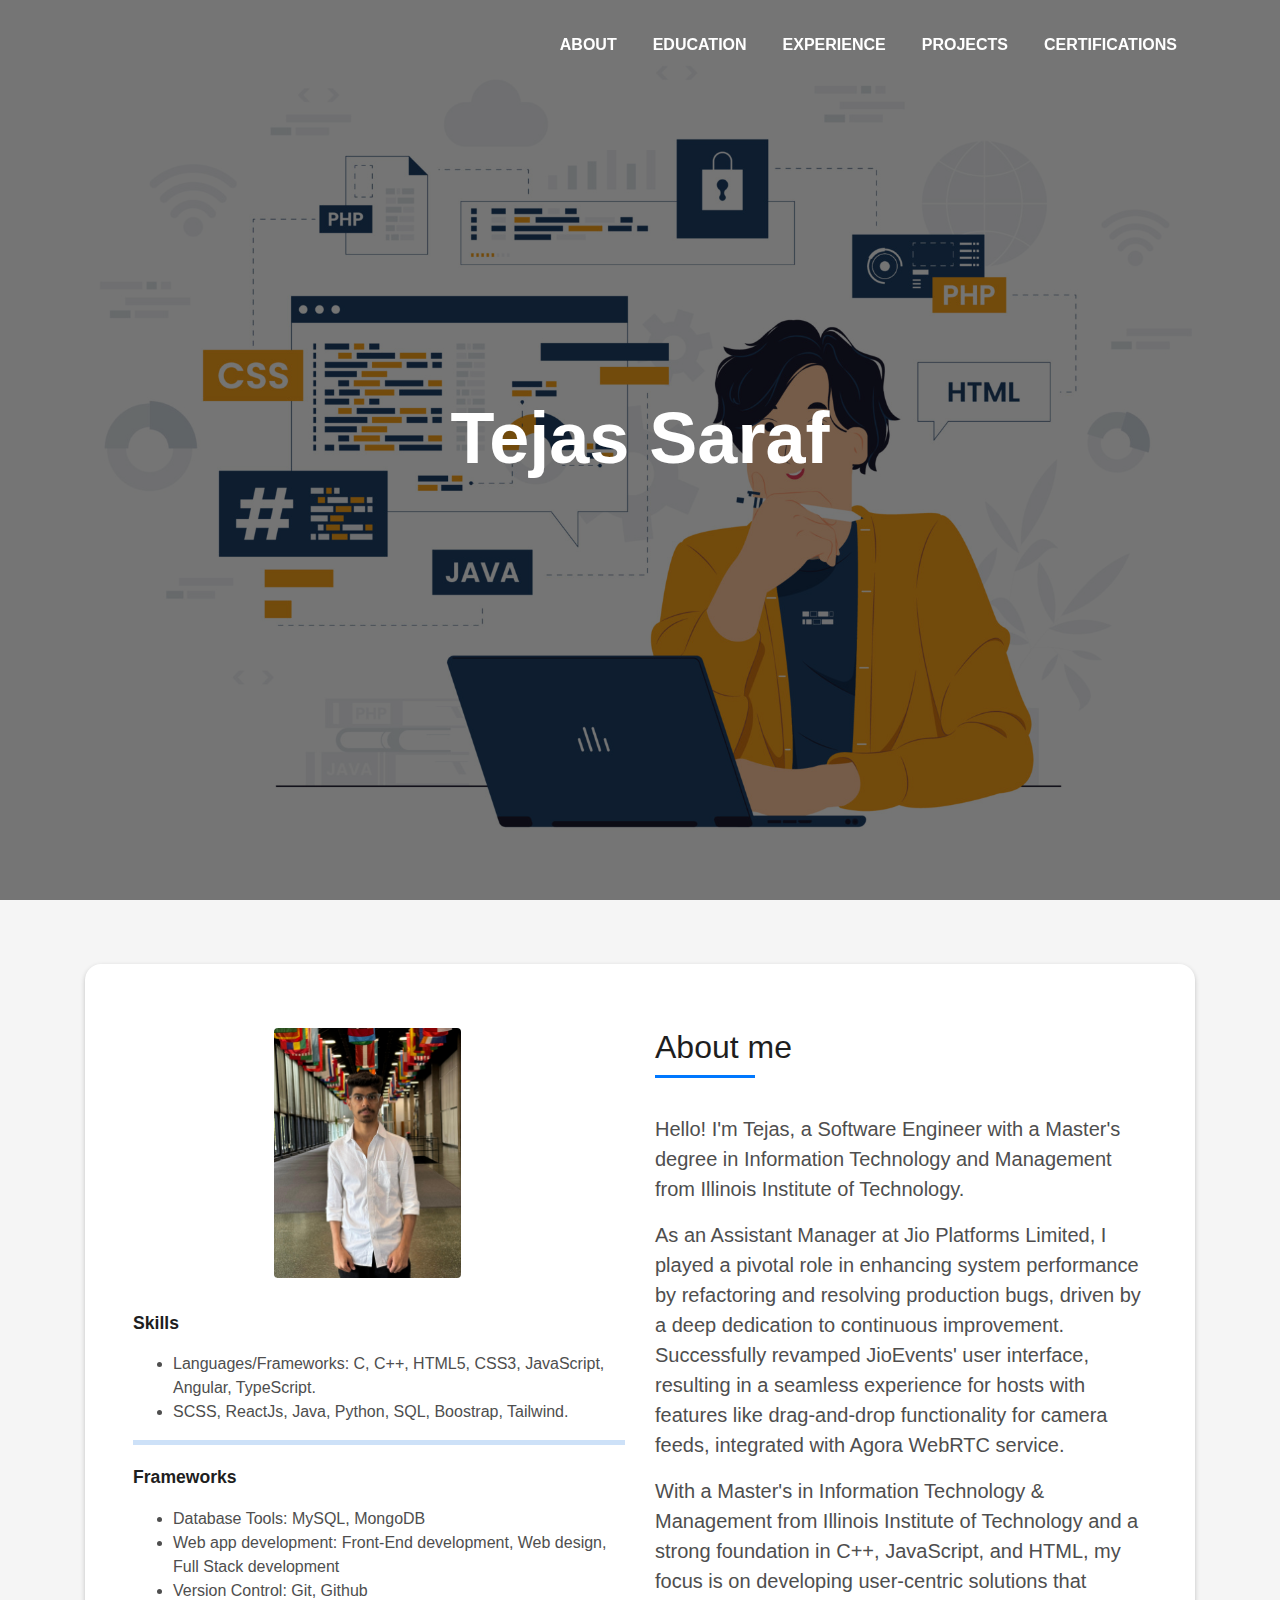
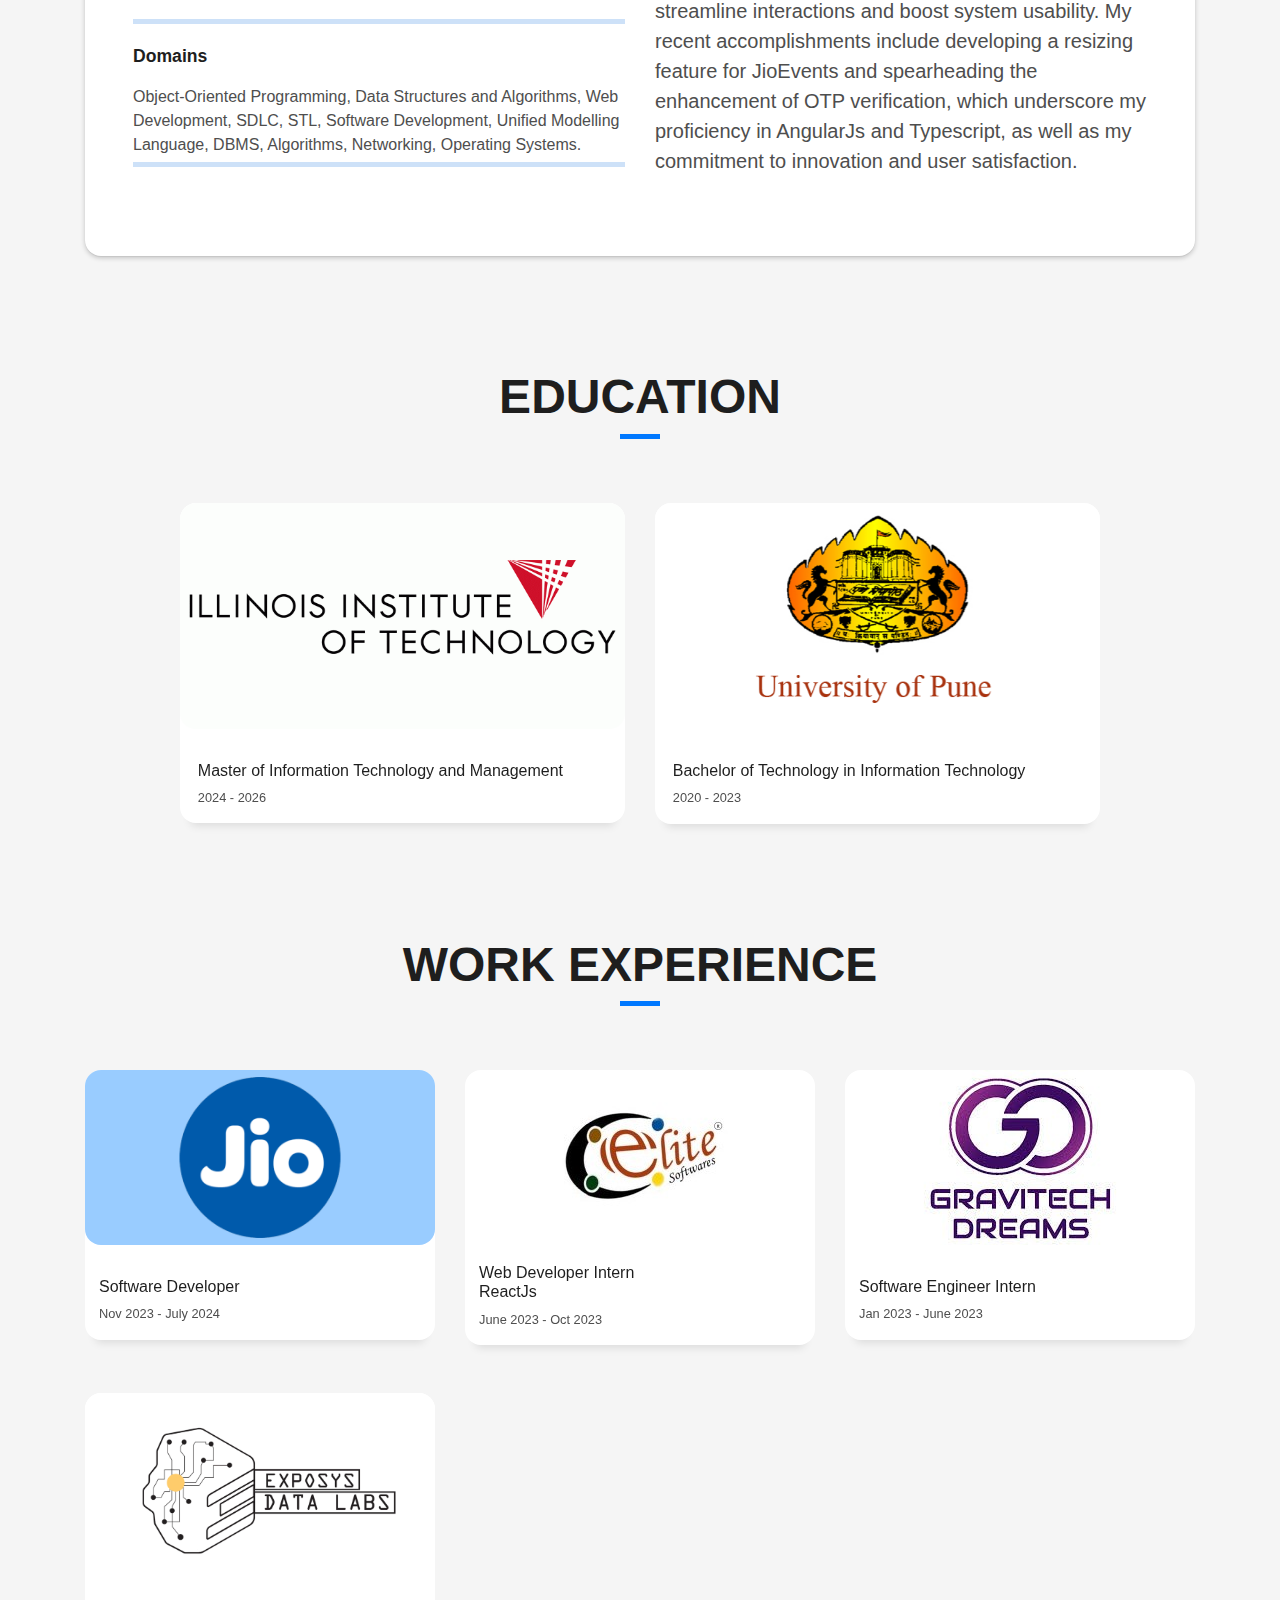
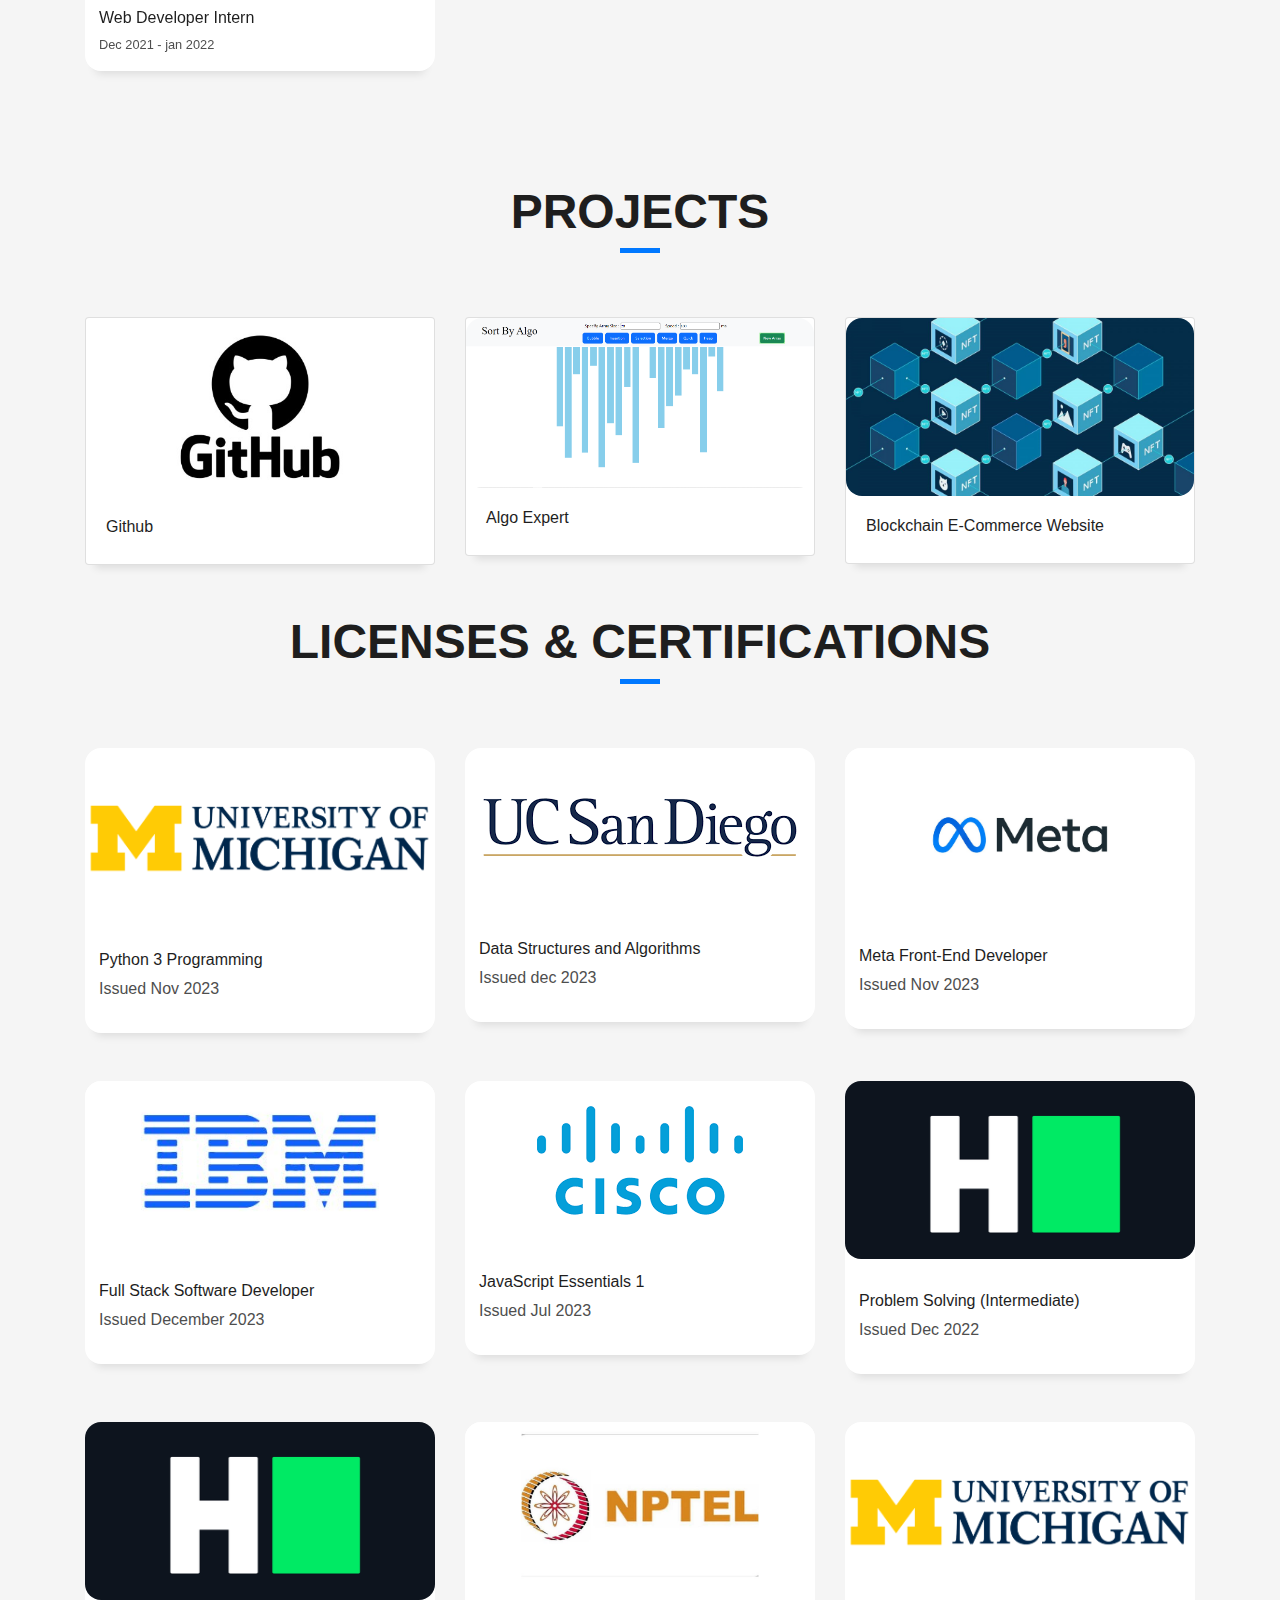
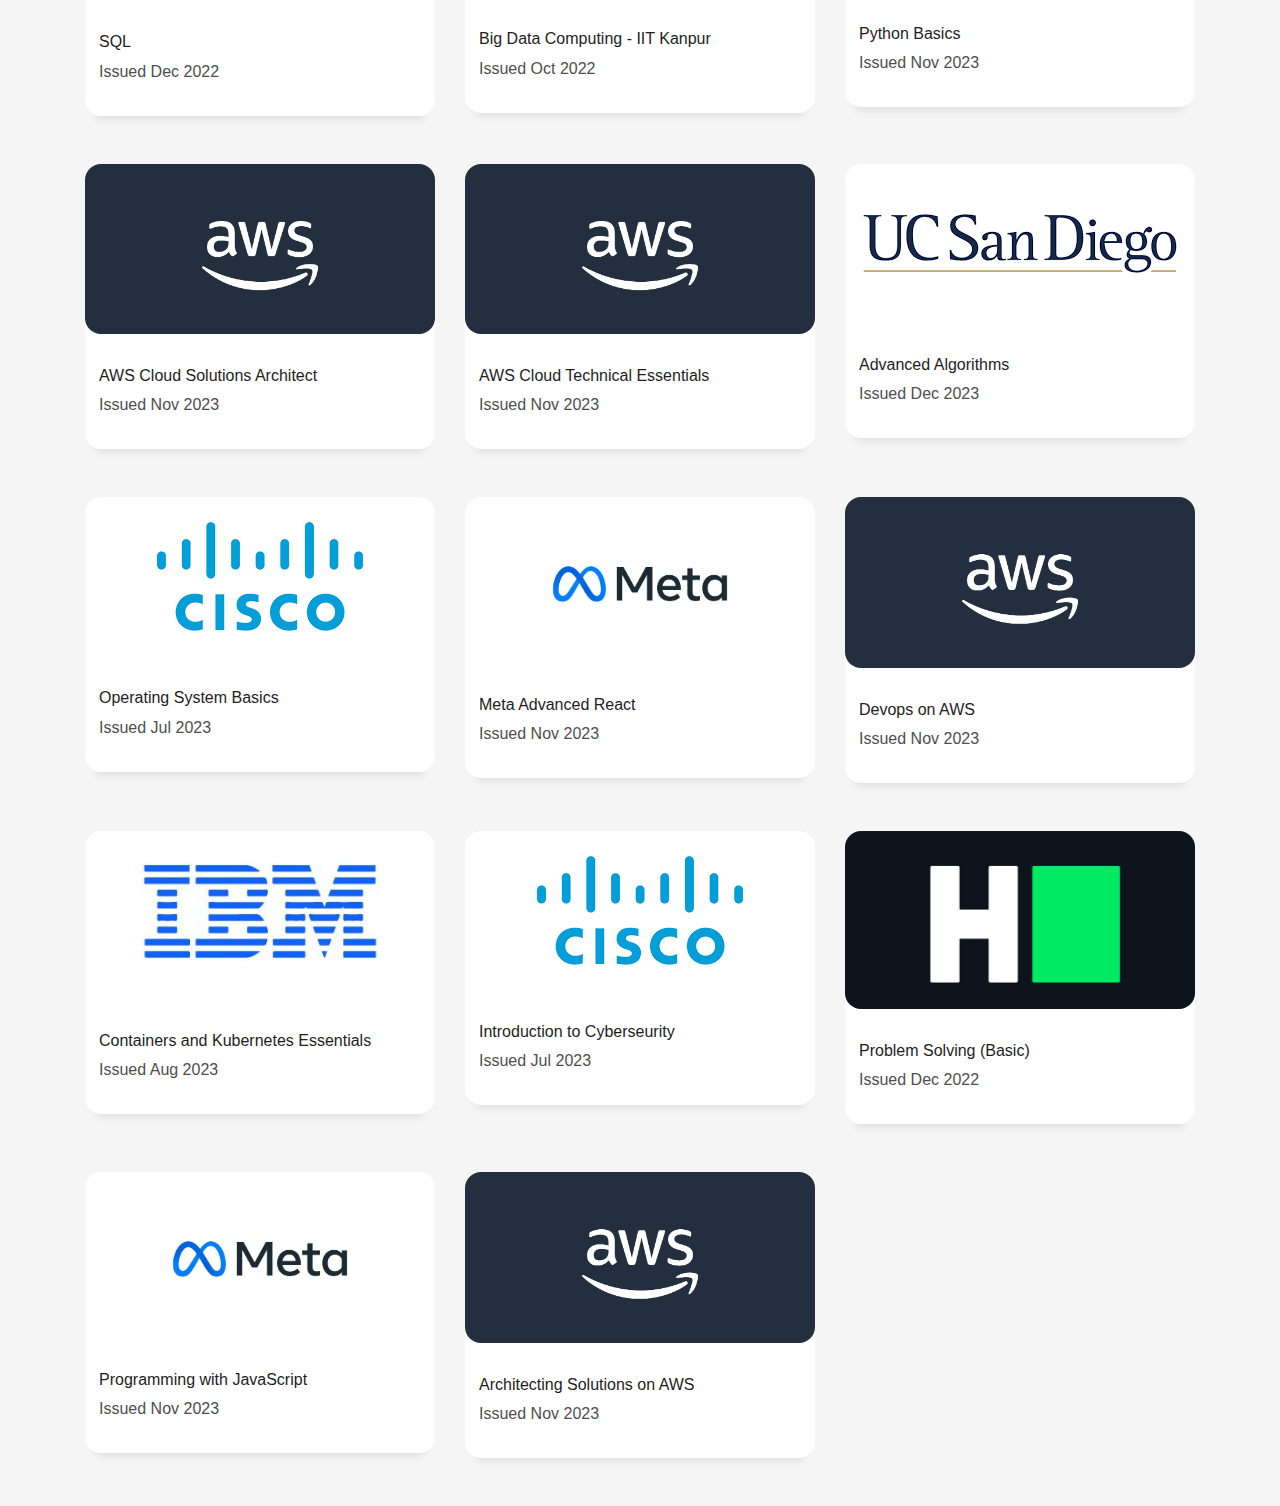
==== index.html @ 13e9a82c "Created home page, About section, added certifications, projects and education" ====
<!DOCTYPE html>
<html lang="en">

<head>
  <meta charset="utf-8">
  <meta content="width=device-width, initial-scale=1.0" name="viewport">

  <title>Tejas Saraf</title>
  <meta content="" name="description">
  <meta content="" name="keywords">
  <meta name="image" property="og:image" content="assets/img/Linkedin_bg.png">

  <link href="assets/img/icon.png" rel="icon"> 

  <link href="assets/vendor/bootstrap/css/bootstrap.min.css" rel="stylesheet">
  <link href="assets/vendor/font-awesome/css/font-awesome.min.css" rel="stylesheet">
  <link href="assets/vendor/ionicons/css/ionicons.min.css" rel="stylesheet">

  <link href="css/style.css" rel="stylesheet">

</head>

<body id="page-top">

  <nav class="navbar navbar-b navbar-trans navbar-expand-md fixed-top" id="mainNav">
    <div class="container">
      <button class="navbar-toggler collapsed" type="button" data-toggle="collapse" data-target="#navbarDefault" aria-controls="navbarDefault" aria-expanded="false" aria-label="Toggle navigation">
        <span></span>
        <span></span>
        <span></span>
      </button>
      <div class="navbar-collapse collapse justify-content-end" id="navbarDefault">
        <ul class="navbar-nav">
          <li class="nav-item">
            <a class="nav-link js-scroll" href="#about">About</a>
          </li>
          <li class="nav-item">
            <a class="nav-link js-scroll" href="#education">Education</a>
          </li>
          <li class="nav-item">
            <a class="nav-link js-scroll" href="#work">Experience</a>
          </li>
          <li class="nav-item">
            <a class="nav-link js-scroll" href="#projects">Projects</a>
          </li>
          <li class="nav-item">
            <a class="nav-link js-scroll" href="#certifications">Certifications</a>
          </li>
        </ul>
      </div>
    </div>
  </nav>

  <div id="home" class="intro route bg-image" style="background-image: url(assets/img/Back-ground.jpg)">
    <div class="overlay-itro"></div>
    <div class="intro-content display-table">
      <div class="table-cell">
        <div class="container">
          <h1 class="intro-title mb-4">Tejas Saraf</h1>
          <p class="intro-subtitle"><span class="text-slider-items">Software Developer Engineer, Assistant Manager, Front-End Developer, Software Engineer</span><strong class="text-slider"></strong></p>
        </div>
      </div>
    </div>
  </div>

  <main id="main">

    <section id="about" class="about-mf sect-pt4 route">
      <div class="container">
        <div class="row">
          <div class="col-sm-12">
            <div class="box-shadow-full" style="border-radius: 1rem;">
              <div class="row">
                <div class="col-md-6">
                  <div class="row">
                    <div class="col-sm-3 "></div>
                    <div class="col-sm-4 col-md-5">
                      <div class="about-img">
                        <img src="assets/img/Profile.jpeg" class="img-fluid rounded b-shadow-a" alt="">
                      </div>
                    </div>
                    <div class="col-sm-3 "></div>
                  </div>
                  <div class="skill-mf">
                    <p class="title-s">Skills</p>
                    <ul>
                    <li>Languages/Frameworks: C, C++, HTML5, CSS3, JavaScript, Angular, TypeScript.</li>
                    <li>SCSS, ReactJs, Java, Python, SQL, Boostrap, Tailwind.</li>
                    </ul>
                    <div class="progress">
                      </div>
                      <p class="title-s">Frameworks</p>
                      <ul>
                      <li>Database Tools: MySQL, MongoDB</li>
                      <li>Web app development: Front-End development, Web design, Full Stack development</li>
                      <li>Version Control: Git, Github</li>
                      </ul>
                    <div class="progress">
                       </div>
                         <p class="title-s">Domains</p>
                       <span>Object-Oriented Programming, Data Structures and Algorithms, Web Development, SDLC, STL, Software Development, Unified Modelling Language, DBMS, Algorithms, Networking, Operating Systems.</span> <span class="pull-right"></span>
                       <div class="progress">
                         </div>
                  </div>
                </div>
                <div class="col-md-6">
                  <div class="about-me pt-4 pt-md-0">
                    
                    <div class="title-box-2">
                      <h5 class="title-left">
                        About me
                      </h5>
                    </div>
                    
                    <p class="lead">
                      Hello!
                      I'm Tejas, a Software Engineer with a Master's degree in Information Technology and Management from Illinois Institute of Technology.
                    </p>
                    <p class="lead">
                      As an Assistant Manager at Jio Platforms Limited, I played a pivotal role in enhancing system performance by refactoring and resolving production bugs, driven by a deep dedication to continuous improvement. Successfully revamped JioEvents' user interface, resulting in a seamless experience for hosts with features like drag-and-drop functionality for camera feeds, integrated with Agora WebRTC service.
                    </p>
                    <p class="lead">
                      With a Master's in Information Technology & Management from Illinois Institute of Technology and a strong foundation in C++, JavaScript, and HTML, my focus is on developing user-centric solutions that streamline interactions and boost system usability. My recent accomplishments include developing a resizing feature for JioEvents and spearheading the enhancement of OTP verification, which underscore my proficiency in AngularJs and Typescript, as well as my commitment to innovation and user satisfaction.
                    </p>
                  </div>
                </div>
              </div>
            </div>
          </div>
        </div>
      </div>
    </section>

    <section id="education" class="portfolio-mf sect-pt4 route">
      <div class="container">
        <div class="row">
          <div class="col-sm-12">
            <div class="title-box text-center">
              <h3 class="title-a">
                Education
              </h3>
              <div class="line-mf"></div>
            </div>
          </div>
        </div>
        <div class="row">
          
          <div class="col-md-1">
          </div>

          <div class="col-md-5">
            <div class="work-box">
                <div class="work-img">
                  <img src="assets/img/Education/IIT.gif" alt="" class="img-fluid">
                </div>
              </a>
              <div class="work-content">
                <div class="row">
                  <div class="col-sm-12">
                    <h2 class="w-title">Master of Information Technology and Management</h2>
                    <div class="w-more">
                       <span class="w-date">2024 - 2026</span>
                    </div>
                  </div>
                </div>
              </div>
            </div>
          </div>
          
          <div class="col-md-5">
            <div class="work-box">
                <div class="work-img">
                  <img src="assets/img/Education/sppu.png" alt="" class="img-fluid">
                </div>
              </a>
              <div class="work-content">
                <div class="row">
                  <div class="col-sm-12">
                    <h2 class="w-title">Bachelor of Technology in Information Technology</h2>
                    <div class="w-more">
                       <span class="w-date">2020 - 2023</span>
                    </div>
                  </div>
                </div>
              </div>
            </div>
          </div>

          <div class="col-md-1">
          </div>
        </div>
      </div>
    </section>

    <section id="work" class="portfolio-mf sect-pt4 route">
      <div class="container">
        <div class="row">
          <div class="col-sm-12">
            <div class="title-box text-center">
              <h3 class="title-a">
                Work Experience
              </h3>
              <div class="line-mf"></div>
            </div>
          </div>
        </div>
        <div class="row">
          <div class="col-md-4">
            <div class="work-box">
                <div class="work-img">
                  <a href="https://www.jio.com/"><img src="assets/img/Work Experience/Jio.gif" alt="" class="img-fluid"></a>
                </div>
              </a>
              <div class="work-content">
                <div class="row">
                  <div class="col-sm-10">
                    <h2 class="w-title"> Software Developer</h2>
                    <div class="w-more">
                      <span class="w-date">Nov 2023 - July 2024</span>
                    </div>
                  </div>
                </div>
              </div>
            </div>
          </div>

          <div class="col-md-4">
            <div class="work-box">
                <div class="work-img">
                  <img src="assets/img/Work Experience/elite_softwares.jpg" alt="" class="img-fluid">
                </div>
              </a>
              <div class="work-content">
                <div class="row">
                  <div class="col-sm-12">
                    <h2 class="w-title">Web Developer Intern <br> ReactJs</h2>
                    <div class="w-more">
                       <span class="w-date">June 2023 - Oct 2023</span>
                    </div>
                  </div>
                </div>
              </div>
            </div>
          </div>

          <div class="col-md-4">
            <div class="work-box">
                <div class="work-img">
                  <img src="assets/img/Work Experience/Gravitech.jpg" alt="" class="img-fluid"></a>
                </div>
              </a>
              <div class="work-content">
                <div class="row">
                  <div class="col-sm-10">
                    <h2 class="w-title"> Software Engineer Intern</h2>
                    <div class="w-more">
                      <span class="w-date">Jan 2023 - June 2023</span>
                    </div>
                  </div>
                </div>
              </div>
            </div>
          </div>
          
          <div class="col-md-4">
            <div class="work-box">
                <div class="work-img">
                  <img src="assets/img/Work Experience/Exposys.png" alt="" class="img-fluid">
                </div>
              </a>
              <div class="work-content">
                <div class="row">
                  <div class="col-sm-12">
                    <h2 class="w-title">Web Developer Intern </h2>
                    <div class="w-more">
                       <span class="w-date">Dec 2021 - jan 2022</span>
                    </div>
                  </div>
                </div>
              </div>
            </div>
          </div>
    </section>

    <section id="projects" class="blog-mf sect-pt4 route">
      <div class="container">
        <div class="row">
          <div class="col-sm-12">
            <div class="title-box text-center">
              <h3 class="title-a">
                Projects
              </h3>
              <div class="line-mf"></div>
            </div>
          </div>
        </div>
        <div class="row">
          <div class="col-md-4">
            <div class="card card-blog">
              <div class="card-img">
                <a href="https://github.com/TejasSaraf"><img src="assets/img/Projects/github-logo.jpg" alt="" class="img-fluid" style="border-radius: 1rem;"></a>
              </div>
              <div class="card-body">
                <div class="card-category-box">
                  <div class="card-category">
                    <h6 class="category">Github</h6>
                  </div>
                </div>
              </div>
            </div>
          </div>
          <div class="col-md-4">
            <div class="card card-blog">
              <div class="card-img">
                <a href="https://sortingalgoapp.netlify.app/"><img src="assets/img/Projects/sort.png" alt="" class="img-fluid" style="border-radius: 1rem;"></a>
              </div>
              <div class="card-body">
                <div class="card-category-box">
                  <div class="card-category">
                    <h6 class="category">Algo Expert</h6>
                  </div>
                </div>
              </div>
            </div>
          </div>
          <div class="col-md-4">
            <div class="card card-blog">
              <div class="card-img">
                <a href="https://github.com/TejasSaraf/Blockchain-E-Commerce"><img src="assets/img/Projects/blockchain.png" alt="" class="img-fluid" style="border-radius: 1rem;"></a>
              </div>
              <div class="card-body">
                <div class="card-category-box">
                  <div class="card-category">
                    <h6 class="category">Blockchain E-Commerce Website</h6>
                  </div>
                </div>
              </div>
            </div>
          </div>
        </div>
      </div>
    </section>

    <section id="certifications" class="services-mf pt-5 route">
      <div class="container">
        <div class="row">
          <div class="col-sm-12">
            <div class="title-box text-center">
              <h3 class="title-a">
                Licenses & Certifications
              </h3>
              <div class="line-mf"></div>
            </div>
          </div>
        </div>
        <div class="row">
          <div class="col-md-4">
            <div class="service-box">
              <div class="work-img">
                <a href="https://www.coursera.org/account/accomplishments/specialization/FPMG6A5HKXXG?utm_source=link&utm_medium=certificate&utm_content=cert_image&utm_campaign=sharing_cta&utm_product=s12n"><img src="assets/img/Certi/University-of-Michigan-Logo.png" alt="" class="img-fluid"></a>
              </div>
              <div class="work-content">
                <h2 class="w-title">Python 3 Programming</h2>
                <p class="w-ctegory">
                  Issued Nov 2023
                </p>
              </div>
            </div>
          </div>
          <div class="col-md-4">
            <div class="service-box">
              <div class="work-img">
                <a href="https://www.coursera.org/account/accomplishments/specialization/3PDGY25UXW93?utm_source=link&utm_medium=certificate&utm_content=cert_image&utm_campaign=sharing_cta&utm_product=s12n"><img src="assets/img/Certi/UCSD.png" alt="" class="img-fluid"></a>
              </div>
              <div class="work-content">
                <h2 class="w-title">Data Structures and Algorithms</h2>
                <p class="w-ctegory">
                  Issued dec 2023
                </p>
              </div>
            </div>
          </div>
          <div class="col-md-4">
            <div class="service-box">
              <div class="work-img">
                <a href="https://www.coursera.org/account/accomplishments/professional-cert/2D2UG6DCJVTK?utm_source=link&utm_medium=certificate&utm_content=cert_image&utm_campaign=sharing_cta&utm_product=prof"><img src="assets/img/Certi/Meta_Logo.jpg" alt="" class="img-fluid"></a>
              </div>
              <div class="work-content">
                <h2 class="w-title">Meta Front-End Developer</h2>
                <p class="w-ctegory">
                  Issued Nov 2023
                </p>
              </div>
            </div>
          </div>
          <div class="col-md-4">
            <div class="service-box">
              <div class="work-img">
                <a href="https://www.coursera.org/account/accomplishments/professional-cert/JJXLHHN9KJ6X?utm_source=link&utm_medium=certificate&utm_content=cert_image&utm_campaign=sharing_cta&utm_product=prof"><img src="assets/img/Certi/IBM.png" alt="" class="img-fluid"></a>
              </div>
              <div class="work-content">
                <h2 class="w-title">Full Stack Software Developer</h2>
                <p class="w-ctegory">
                  Issued December 2023
                </p>
              </div>
            </div>
          </div>
          <div class="col-md-4">
            <div class="service-box">
              <div class="work-img">
                <a href="https://www.credly.com/badges/5df6a643-80d1-488d-af2d-02dee90df4b8/linked_in_profile"><img src="assets/img/Certi/Cisco.png" alt="" class="img-fluid"></a>
              </div>
              <div class="work-content">
                <h2 class="w-title">JavaScript Essentials 1</h2>
                <p class="w-ctegory">
                  Issued Jul 2023
                </p>
              </div>
            </div>
          </div>
          <div class="col-md-4">
            <div class="service-box">
              <div class="work-img">
                <a href="https://www.hackerrank.com/certificates/c0d78f611307"><img src="assets/img/Certi/HackerRank.png" alt="" class="img-fluid"></a>
              </div>
              <div class="work-content">
                <h2 class="w-title">Problem Solving (Intermediate)</h2>
                <p class="w-ctegory">
                  Issued Dec 2022
                </p>
              </div>
            </div>
          </div>
          <div class="col-md-4">
            <div class="service-box">
              <div class="work-img">
                <a href="https://www.hackerrank.com/certificates/31524fcfa8b6"><img src="assets/img/Certi/HackerRank.png" alt="" class="img-fluid"></a>
              </div>
              <div class="work-content">
                <h2 class="w-title">SQL</h2>
                <p class="w-ctegory">
                  Issued Dec 2022
                </p>
              </div>
            </div>
          </div>
          <div class="col-md-4">
            <div class="service-box">
              <div class="work-img">
                <a href="https://drive.google.com/file/d/1cZ6Qxf8qtGPuNa7f2dAJhlll1bs5sg7G/view?usp=drivesdk"><img src="assets/img/Certi/NPTEL-Courses.jpg" alt="" class="img-fluid"></a>
              </div>
              <div class="work-content">
                <h2 class="w-title">Big Data Computing - IIT Kanpur</h2>
                <p class="w-ctegory">
                  Issued Oct 2022
                </p>
              </div>
            </div>
          </div>
          <div class="col-md-4">
            <div class="service-box">
              <div class="work-img">
                <a href="https://www.coursera.org/account/accomplishments/verify/5WWUL57XFMRK?utm_source=link&utm_medium=certificate&utm_content=cert_image&utm_campaign=sharing_cta&utm_product=course"><img src="assets/img/Certi/University-of-Michigan-Logo.png" alt="" class="img-fluid"></a>
              </div>
              <div class="work-content">
                <h2 class="w-title">Python Basics</h2>
                <p class="w-ctegory">
                  Issued Nov 2023
                </p>
              </div>
            </div>
          </div>
        
          <div class="col-md-4">
            <div class="service-box">
              <div class="work-img">
                <a href="https://www.coursera.org/account/accomplishments/professional-cert/XDR6VT5N782G?utm_source=link&utm_medium=certificate&utm_content=cert_image&utm_campaign=sharing_cta&utm_product=prof"><img src="assets/img/Certi/AWS.png" alt="" class="img-fluid"></a>
              </div>
              <div class="work-content">
                <h2 class="w-title">AWS Cloud Solutions Architect</h2>
                <p class="w-ctegory">
                  Issued Nov 2023
                </p>
              </div>
            </div>
          </div>
          <div class="col-md-4">
            <div class="service-box">
              <div class="work-img">
                <a href="https://www.coursera.org/account/accomplishments/verify/ZS29AQXR67R8?utm_source=link&utm_medium=certificate&utm_content=cert_image&utm_campaign=sharing_cta&utm_product=course"><img src="assets/img/Certi/AWS.png" alt="" class="img-fluid"></a>
              </div>
              <div class="work-content">
                <h2 class="w-title">AWS Cloud Technical Essentials</h2>
                <p class="w-ctegory">
                  Issued Nov 2023
                </p>
              </div>
            </div>
          </div>

          <div class="col-md-4">
            <div class="service-box">
              <div class="work-img">
                <a href="https://www.coursera.org/account/accomplishments/verify/FFEHYGJPJPTV?utm_source=link&utm_medium=certificate&utm_content=cert_image&utm_campaign=sharing_cta&utm_product=course"><img src="assets/img/Certi/UCSD.png" alt="" class="img-fluid"></a>
              </div>
              <div class="work-content">
                <h2 class="w-title">Advanced Algorithms</h2>
                <p class="w-ctegory">
                  Issued Dec 2023
                </p>
              </div>
            </div>
          </div>
          <div class="col-md-4">
            <div class="service-box">
              <div class="work-img">
                <a href="https://www.credly.com/badges/56bd839b-724f-4f85-a820-51c189f5df00/linked_in_profile"><img src="assets/img/Certi/Cisco.png" alt="" class="img-fluid"></a>
              </div>
              <div class="work-content">
                <h2 class="w-title">Operating System Basics</h2>
                <p class="w-ctegory">
                  Issued Jul 2023
                </p>
              </div>
            </div>
          </div>
    
      <div class="col-md-4">
        <div class="service-box">
          <div class="work-img">
            <a href="https://www.coursera.org/account/accomplishments/verify/SQRK46R4XAYU?utm_source=link&utm_medium=certificate&utm_content=cert_image&utm_campaign=sharing_cta&utm_product=course"><img src="assets/img/Certi/Meta_Logo.jpg" alt="" class="img-fluid"></a>
          </div>
          <div class="work-content">
            <h2 class="w-title">Meta Advanced React</h2>
            <p class="w-ctegory">
              Issued Nov 2023
            </p>
          </div>
        </div>
      </div>
    
    <div class="col-md-4">
      <div class="service-box">
        <div class="work-img">
          <a href="https://www.coursera.org/account/accomplishments/specialization/B7KTF76VW5YL?utm_source=link&utm_medium=certificate&utm_content=cert_image&utm_campaign=sharing_cta&utm_product=s12n"><img src="assets/img/Certi/AWS.png" alt="" class="img-fluid"></a>
        </div>
        <div class="work-content">
          <h2 class="w-title">Devops on AWS</h2>
          <p class="w-ctegory">
            Issued Nov 2023
          </p>
        </div>
      </div>
    </div>
    
    <div class="col-md-4">
      <div class="service-box">
        <div class="work-img">
          <a href="https://www.credly.com/badges/349fc4c6-723c-4cb9-8998-a3d7cff22461/linked_in_profile"><img src="assets/img/Certi/IBM.png" alt="" class="img-fluid"></a>
        </div>
        <div class="work-content">
          <h2 class="w-title">Containers and Kubernetes Essentials</h2>
          <p class="w-ctegory">
            Issued Aug 2023
          </p>
        </div>
      </div>
    </div>
    
    <div class="col-md-4">
      <div class="service-box">
        <div class="work-img">
          <a href="https://www.credly.com/badges/75d61a91-908f-43c1-b1b6-c7e436343988/linked_in_profile"><img src="assets/img/Certi/Cisco.png" alt="" class="img-fluid"></a>
        </div>
        <div class="work-content">
          <h2 class="w-title">Introduction to Cyberseurity </h2>
          <p class="w-ctegory">
            Issued Jul 2023
          </p>
        </div>
      </div>
    </div>
    
    <div class="col-md-4">
      <div class="service-box">
        <div class="work-img">
          <a href="https://www.hackerrank.com/certificates/4ed7a5057953"><img src="assets/img/Certi/HackerRank.png" alt="" class="img-fluid"></a>
        </div>
        <div class="work-content">
          <h2 class="w-title">Problem Solving (Basic)</h2>
          <p class="w-ctegory">
            Issued Dec 2022
          </p>
        </div>
      </div>
    </div>
    
    <div class="col-md-4">
      <div class="service-box">
        <div class="work-img">
          <a href="https://www.coursera.org/account/accomplishments/verify/WMP3Z3VXWV78?utm_source=link&utm_medium=certificate&utm_content=cert_image&utm_campaign=sharing_cta&utm_product=course"><img src="assets/img/Certi/Meta_Logo.jpg" alt="" class="img-fluid"></a>
        </div>
        <div class="work-content">
          <h2 class="w-title">Programming with JavaScript</h2>
          <p class="w-ctegory">
            Issued Nov 2023
          </p>
        </div>
      </div>
    </div>
    
    <div class="col-md-4">
      <div class="service-box">
        <div class="work-img">
          <a href="https://www.coursera.org/account/accomplishments/verify/Q2DDVYJL3LUS?utm_source=link&utm_medium=certificate&utm_content=cert_image&utm_campaign=sharing_cta&utm_product=course"><img src="assets/img/Certi/AWS.png" alt="" class="img-fluid"></a>
        </div>
        <div class="work-content">
          <h2 class="w-title">Architecting Solutions on AWS</h2>
          <p class="w-ctegory">
            Issued Nov 2023
          </p>
        </div>
      </div>
    </div>
</div>
</div>
    </section>

</body>

</html>
---- css/style.css ----
body {
  background-color: #f5f5f5;
  color: #4e4e4e;
}

h1,
h2,
h3,
h4,
h5,
h6 {
  color: #1e1e1e;
}

a {
  color: #1e1e1e;
  transition: all 0.5s ease-in-out;
}

a:hover {
  color: #0078ff;
  text-decoration: none;
  transition: all 0.5s ease-in-out;
}

.p-r {
  position: relative;
}

.color-a {
  color: #0078ff;
}

.color-d {
  color: #f5f5f5;
}

.color-text-a {
  color: #4e4e4e;
}

.box-shadow, .paralax-mf, .service-box, .work-box, .card-blog {
  box-shadow: 0 13px 8px -10px rgba(0, 0, 0, 0.1);
}

.box-shadow-a, .button:hover {
  box-shadow: 0 0 0 4px #cde1f8;
}

.display-5 {
  font-size: 2.5rem;
  font-weight: 300;
  line-height: 1.1;
}

.display-6 {
  font-size: 2rem;
  font-weight: 300;
  line-height: 1.1;
}

.avatar {
  width: 32px;
  height: 32px;
  margin-right: 4px;
  overflow: hidden;
}

.bg-image {
  background-repeat: no-repeat;
  background-attachment: fixed;
  background-size: cover;
  background-position: center center;
}

@media (max-width: 1024px) {
  .bg-image {
    background-attachment: scroll;
  }
}

.display-table {
  width: 100%;
  height: 100%;
  display: table;
}

.table-cell {
  display: table-cell;
  vertical-align: middle;
}

/*--/ Sections /--*/
.sect-4 {
  padding: 4rem 0;
}

.sect-pt4 {
  padding-top: 4rem;
}

.sect-mt4 {
  margin-top: 4rem;
}

/*--/ Title s /--*/
.title-s {
  font-weight: 600;
  color: #1e1e1e;
  font-size: 1.1rem;
}

/*--/ Title A /--*/
.title-box {
  margin-bottom: 4rem;
}

.title-a {
  font-size: 3rem;
  font-weight: bold;
  text-transform: uppercase;
}

.subtitle-a {
  color: #4e4e4e;
}

.line-mf {
  width: 40px;
  height: 5px;
  background-color: #0078ff;
  margin: 0 auto;
}

/*--/ Title Left /--*/
.title-box-2 {
  margin-bottom: 3rem;
}

.title-left {
  font-size: 2rem;
  position: relative;
}

.title-left:before {
  content: '';
  position: absolute;
  height: 3px;
  background-color: #0078ff;
  width: 100px;
  bottom: -12px;
}

/*------/ Box /------*/
.box-pl2 {
  padding-left: 2rem;
}

.box-shadow-full {
  padding: 3rem 1.25rem;
  position: relative;
  background-color: #fff;
  margin-bottom: 3rem;
  z-index: 2;
  box-shadow: 0 1px 1px 0 rgba(0, 0, 0, 0.06), 0 2px 5px 0 rgba(0, 0, 0, 0.2);
}

@media (min-width: 768px) {
  .box-shadow-full {
    padding: 3rem;
  }
}

/*------/ Button /------*/
.button {
  display: inline-block;
  padding: .3rem .6rem;
  text-align: center;
  vertical-align: middle;
  -webkit-user-select: none;
  -moz-user-select: none;
  -ms-user-select: none;
  user-select: none;
  font-size: 1rem;
  border-radius: .3rem;
  border: 1px solid transparent;
  transition: all 500ms ease;
  cursor: pointer;
}

.button:focus {
  outline: 0;
}

.button:hover {
  background-color: #0062d3;
  color: #fff;
  transition: all 500ms ease;
}

.button-a {
  background-color: #0078ff;
  color: #fff;
  border-color: #cde1f8;
}

.button-big {
  padding: .9rem 2.3rem;
  font-size: 1.2rem;
}

.button-rouded {
  border-radius: 5rem;
}

.btn-lg {
  padding: .5rem 1rem;
  font-size: 1.25rem;
  line-height: 1.5;
  border-radius: .3rem;
}

/*--------------------------------------------------------------
# Nav Bar
--------------------------------------------------------------*/
.navbar-b {
  transition: all .5s ease-in-out;
  background-color: transparent;
  padding-top: 1.563rem;
  padding-bottom: 1.563rem;
}

.navbar-b.navbar-reduce {
  box-shadow: 0px 6px 9px 0px rgba(0, 0, 0, 0.06);
}

.navbar-b.navbar-trans .nav-item, .navbar-b.navbar-reduce .nav-item {
  position: relative;
  padding-right: 10px;
  padding-left: 0;
}

@media (min-width: 768px) {
  .navbar-b.navbar-trans .nav-item, .navbar-b.navbar-reduce .nav-item {
    padding-left: 10px;
  }
}

.navbar-b.navbar-trans .nav-link, .navbar-b.navbar-reduce .nav-link {
  color: #fff;
  text-transform: uppercase;
  font-weight: 600;
}

.navbar-b.navbar-trans .nav-link:before, .navbar-b.navbar-reduce .nav-link:before {
  content: '';
  position: absolute;
  margin-left: 0px;
  width: 0%;
  bottom: 0;
  left: 0;
  height: 2px;
  transition: all 500ms ease;
}

@media (min-width: 768px) {
  .navbar-b.navbar-trans .nav-link:before, .navbar-b.navbar-reduce .nav-link:before {
    margin-left: 18px;
  }
}

.navbar-b.navbar-trans .nav-link:hover, .navbar-b.navbar-reduce .nav-link:hover {
  color: #1B1B1B;
}

.navbar-b.navbar-trans .nav-link:hover:before, .navbar-b.navbar-reduce .nav-link:hover:before {
  width: 35px;
}

.navbar-b.navbar-trans .show > .nav-link:before,
.navbar-b.navbar-trans .active > .nav-link:before,
.navbar-b.navbar-trans .nav-link.show:before,
.navbar-b.navbar-trans .nav-link.active:before, .navbar-b.navbar-reduce .show > .nav-link:before,
.navbar-b.navbar-reduce .active > .nav-link:before,
.navbar-b.navbar-reduce .nav-link.show:before,
.navbar-b.navbar-reduce .nav-link.active:before {
  width: 35px;
}

.navbar-b.navbar-trans .nav-link:before {
  background-color: #fff;
}

.navbar-b.navbar-trans .nav-link:hover {
  color: #fff;
}

.navbar-b.navbar-trans .show > .nav-link,
.navbar-b.navbar-trans .active > .nav-link,
.navbar-b.navbar-trans .nav-link.show,
.navbar-b.navbar-trans .nav-link.active {
  color: #fff;
}

.navbar-b.navbar-reduce {
  transition: all .5s ease-in-out;
  background-color: #fff;
  padding-top: 15px;
  padding-bottom: 15px;
}

.navbar-b.navbar-reduce .nav-link {
  color: #0078ff;
}

.navbar-b.navbar-reduce .nav-link:before {
  background-color: #0078ff;
}

.navbar-b.navbar-reduce .nav-link:hover {
  color: #0078ff;
}

.navbar-b.navbar-reduce .show > .nav-link,
.navbar-b.navbar-reduce .active > .nav-link,
.navbar-b.navbar-reduce .nav-link.show,
.navbar-b.navbar-reduce .nav-link.active {
  color: #0078ff;
}

.navbar-b.navbar-reduce .navbar-brand {
  color: #0078ff;
}

.navbar-b.navbar-reduce .navbar-toggler span {
  background-color: #1B1B1B;
}

.navbar-b .navbar-brand {
  color: #fff;
  font-size: 1.6rem;
  font-weight: 600;
}

.navbar-b .navbar-nav .dropdown-item.show .dropdown-menu,
.navbar-b .dropdown.show .dropdown-menu,
.navbar-b .dropdown-btn.show .dropdown-menu {
  transform: translate3d(0px, 0px, 0px);
  visibility: visible !important;
}

.navbar-b .dropdown-menu {
  margin: 1.12rem 0 0;
  border-radius: 0;
}

.navbar-b .dropdown-menu .dropdown-item {
  padding: .7rem 1.7rem;
  transition: all 500ms ease;
}

.navbar-b .dropdown-menu .dropdown-item:hover {
  background-color: #0078ff;
  color: #fff;
  transition: all 500ms ease;
}

.navbar-b .dropdown-menu .dropdown-item.active {
  background-color: #0078ff;
}

/*--/ Hamburger Navbar /--*/
.navbar-toggler {
  position: relative;
}

.navbar-toggler:focus,
.navbar-toggler:active {
  outline: 0;
}

.navbar-toggler span {
  display: block;
  background-color: #fff;
  height: 3px;
  width: 25px;
  margin-top: 4px;
  margin-bottom: 4px;
  transform: rotate(0deg);
  left: 0;
  opacity: 1;
}

.navbar-toggler span:nth-child(1),
.navbar-toggler span:nth-child(3) {
  transition: transform .35s ease-in-out;
}

.navbar-toggler:not(.collapsed) span:nth-child(1) {
  position: absolute;
  left: 12px;
  top: 10px;
  transform: rotate(135deg);
  opacity: 0.9;
}

.navbar-toggler:not(.collapsed) span:nth-child(2) {
  height: 12px;
  visibility: hidden;
  background-color: transparent;
}

.navbar-toggler:not(.collapsed) span:nth-child(3) {
  position: absolute;
  left: 12px;
  top: 10px;
  transform: rotate(-135deg);
  opacity: 0.9;
}

/*--------------------------------------------------------------
# Intro Section
--------------------------------------------------------------*/
.intro {
  height: 100vh;
  position: relative;
  color: #fff;
}

.intro .intro-content {
  text-align: center;
  position: absolute;
}

.intro .overlay-itro {
  background-color: rgba(0, 0, 0, 0.6);
  position: absolute;
  top: 0;
  left: 0px;
  padding: 0;
  height: 100%;
  width: 100%;
  opacity: .9;
}

.intro .intro-title {
  color: #fff;
  font-weight: 600;
  font-size: 3rem;
}

@media (min-width: 768px) {
  .intro .intro-title {
    font-size: 4.5rem;
  }
}

.intro .intro-subtitle {
  font-size: 1.5rem;
  font-weight: 300;
}

@media (min-width: 768px) {
  .intro .intro-subtitle {
    font-size: 2.5rem;
  }
}

.intro .text-slider-items {
  display: none;
}

.intro-single {
  height: 350px;
}

.intro-single .intro-content {
  margin-top: 30px;
}

.intro-single .intro-title {
  text-transform: uppercase;
  font-size: 3rem;
}

@media (min-width: 768px) {
  .intro-single .intro-title {
    font-size: 3.5rem;
  }
}

.intro-single .breadcrumb {
  background-color: transparent;
  color: #0078ff;
}

.intro-single .breadcrumb .breadcrumb-item:before {
  color: #cde1f8;
}

.intro-single .breadcrumb .breadcrumb-item.active {
  color: #cde1f8;
}

.intro-single .breadcrumb a {
  color: #fff;
}

/*--------------------------------------------------------------
# About
--------------------------------------------------------------*/
.about-mf .box-shadow-full {
  padding-top: 4rem;
  padding-bottom: 4rem;
}

.about-mf .about-img {
  margin-bottom: 2rem;
}

.about-mf .about-img img {
  margin-left: 10px;
}

@media (min-width: 767px) {
  .about-mf .box-pl2 {
    margin-top: 3rem;
    padding-left: 0rem;
  }
}

.skill-mf span {
  color: #4e4e4e;
}

.skill-mf .progress {
  background-color: #cde1f8;
  margin: .3rem 0 1.2rem 0;
  border-radius: 0;
  height: .3rem;
}

.skill-mf .progress .progress-bar {
  height: .7rem;
  background-color: #0078ff;
}

/*--------------------------------------------------------------
# Services
--------------------------------------------------------------*/
.service-box {
  background-color: #fff;
  border-radius: 1rem;
  margin-bottom: 3rem;
}


.service-box:hover .ico-circle {
  transition: all 500ms ease;
  color: #fff;
  background-color: #0078ff;
  box-shadow: 0 0 0 10px #cde1f8;
}

.service-box .service-ico {
  margin-bottom: 1rem;
  color: #1e1e1e;
}

.service-box .ico-circle {
  transition: all 500ms ease;
  font-size: 4rem;
}

.service-box .s-title {
  font-size: 1.4rem;
  text-transform: uppercase;
  text-align: center;
  padding: .4rem 0;
}

.service-box .s-description {
  color: #4e4e4e;
}

/*--------------------------------------------------------------
# Counter
--------------------------------------------------------------*/
.counter-box {
  color: #fff;
  text-align: center;
}

@media (min-width: 577px) {
  .counter-box {
    margin-bottom: 1.8rem;
  }
}

.counter-ico {
  margin-bottom: 1rem;
}

.counter-ico .ico-circle {
  height: 60px;
  width: 60px;
  line-height: 1.8;
  box-shadow: 0 0 0 10px #cde1f8;
}

.counter-num .counter {
  font-size: 2rem;
  margin-bottom: 0;
}

/*--------------------------------------------------------------
# Portfolio
--------------------------------------------------------------*/
.work-box {
  margin-bottom: 3rem;
  -webkit-backface-visibility: hidden;
  backface-visibility: hidden;
  background-color: #fff;
  border-radius: 1rem;
}

.work-box:hover img {
  transform: scale(1.3);
}

.work-img {
  display: flex;
  justify-content: center;
  overflow: hidden;
  border-radius: 1rem;
}

.work-img img {
  transition: all 1s;
}

.work-content {
  padding: 2rem 3% 1rem 4%;
}

.work-content .w-more {
  color: #4e4e4e;
  font-size: .8rem;
}

.work-content .w-more .w-ctegory {
  color: #0078ff;
}

.work-content .w-remote {
  color: #0078ff;
  font-size: .6rem;
}

.work-content .w-like {
  font-size: 2.5rem;
  color: #0078ff;
  float: right;
}

.work-content .w-like a {
  color: #0078ff;
}

.work-content .w-like .num-like {
  font-size: .7rem;
}

.w-title {
  font-size: 1rem;
}

/*--------------------------------------------------------------
# Portfolio Details
--------------------------------------------------------------*/
.portfolio-details {
  padding-top: 30px;
}

.portfolio-details .portfolio-details-container {
  position: relative;
}

.portfolio-details .portfolio-details-carousel {
  position: relative;
  z-index: 1;
}

.portfolio-details .portfolio-details-carousel .owl-nav, .portfolio-details .portfolio-details-carousel .owl-dots {
  margin-top: 5px;
  text-align: left;
}

.portfolio-details .portfolio-details-carousel .owl-dot {
  display: inline-block;
  margin: 0 10px 0 0;
  width: 12px;
  height: 12px;
  border-radius: 50%;
  background-color: #ddd !important;
}

.portfolio-details .portfolio-details-carousel .owl-dot.active {
  background-color: #0078ff !important;
}

.portfolio-details .portfolio-info {
  padding: 30px;
  position: absolute;
  right: 0;
  bottom: -70px;
  background: #fff;
  box-shadow: 0px 2px 15px rgba(0, 0, 0, 0.1);
  z-index: 2;
}

.portfolio-details .portfolio-info h3 {
  font-size: 22px;
  font-weight: 700;
  margin-bottom: 20px;
  padding-bottom: 20px;
  border-bottom: 1px solid #eee;
}

.portfolio-details .portfolio-info ul {
  list-style: none;
  padding: 0;
  font-size: 15px;
}

.portfolio-details .portfolio-info ul li + li {
  margin-top: 10px;
}

.portfolio-details .portfolio-description {
  padding-top: 50px;
}

.portfolio-details .portfolio-description h2 {
  width: 50%;
  font-size: 26px;
  font-weight: 700;
  margin-bottom: 20px;
}

.portfolio-details .portfolio-description p {
  padding: 0 0 0 0;
}

@media (max-width: 768px) {
  .portfolio-details .portfolio-description h2 {
    width: 100%;
  }
  .portfolio-details .portfolio-info {
    position: static;
    margin-top: 30px;
  }
}

* {
  box-sizing: border-box;
}
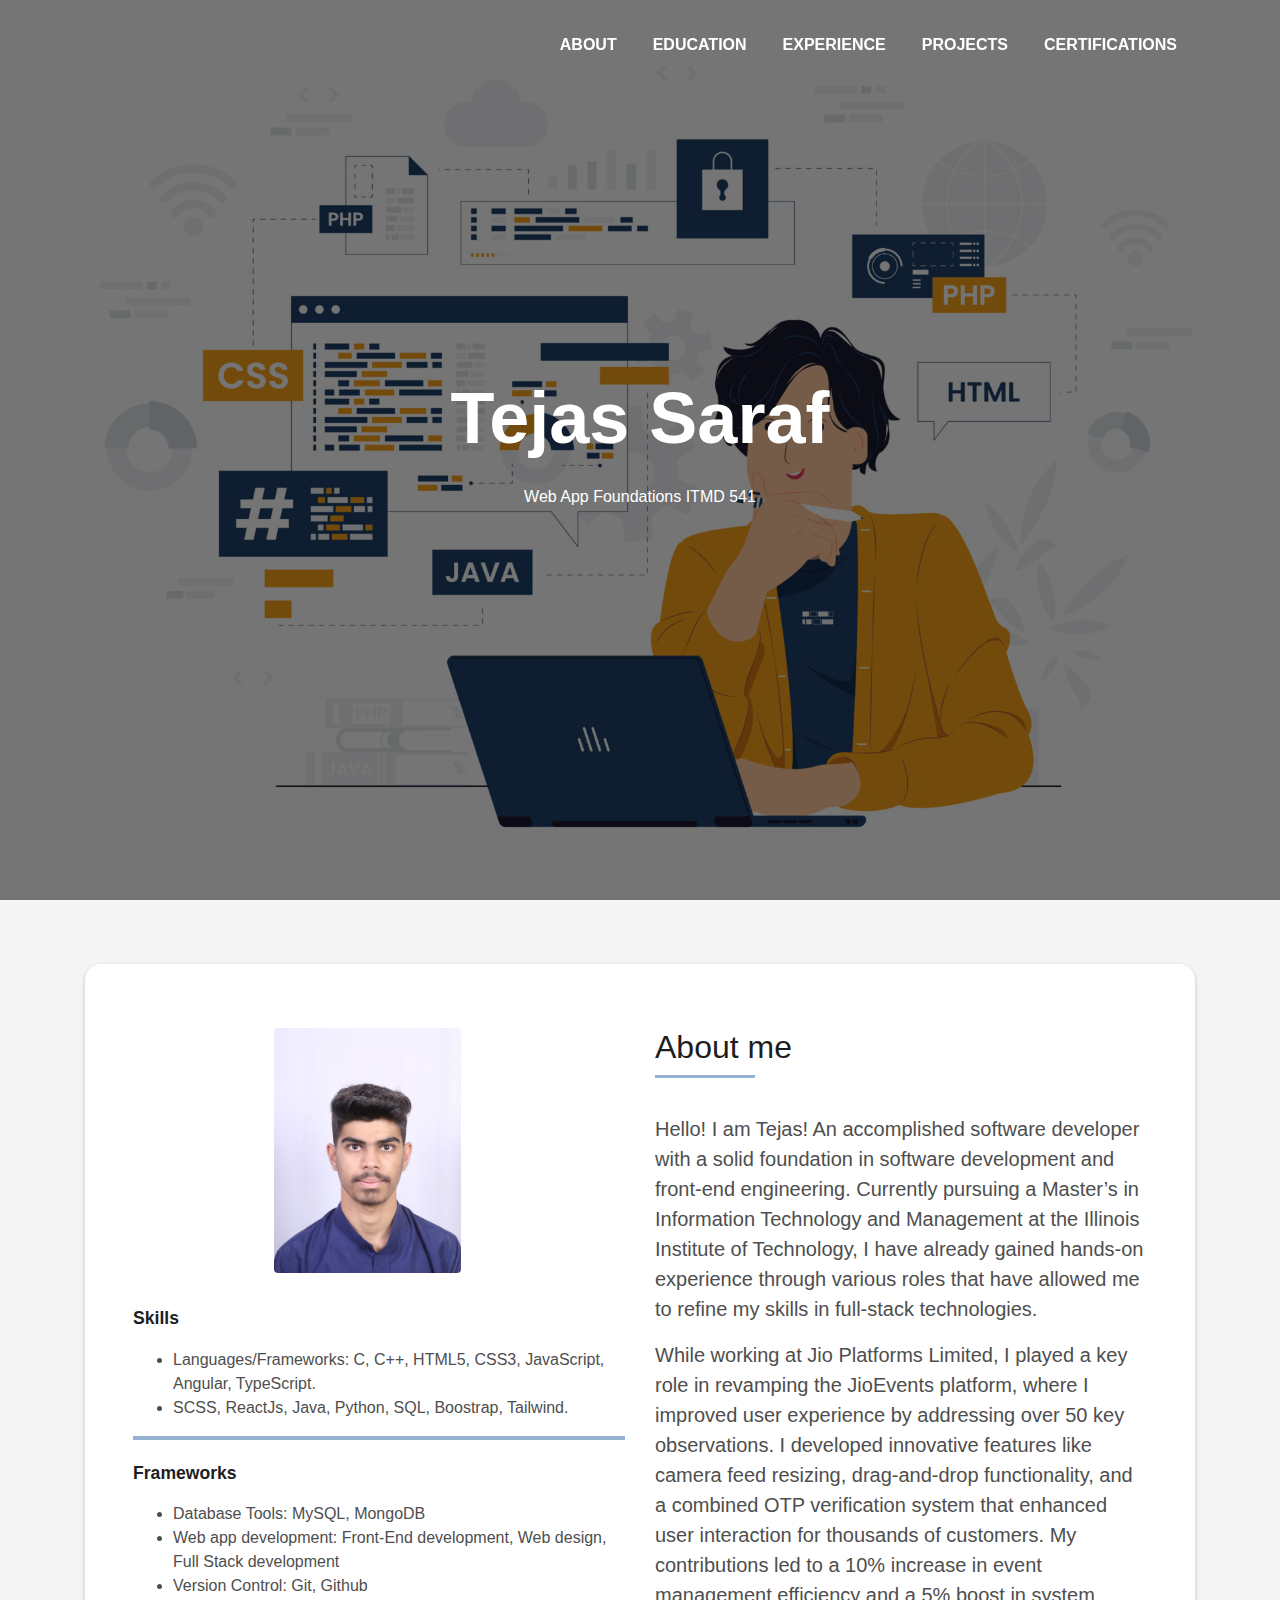
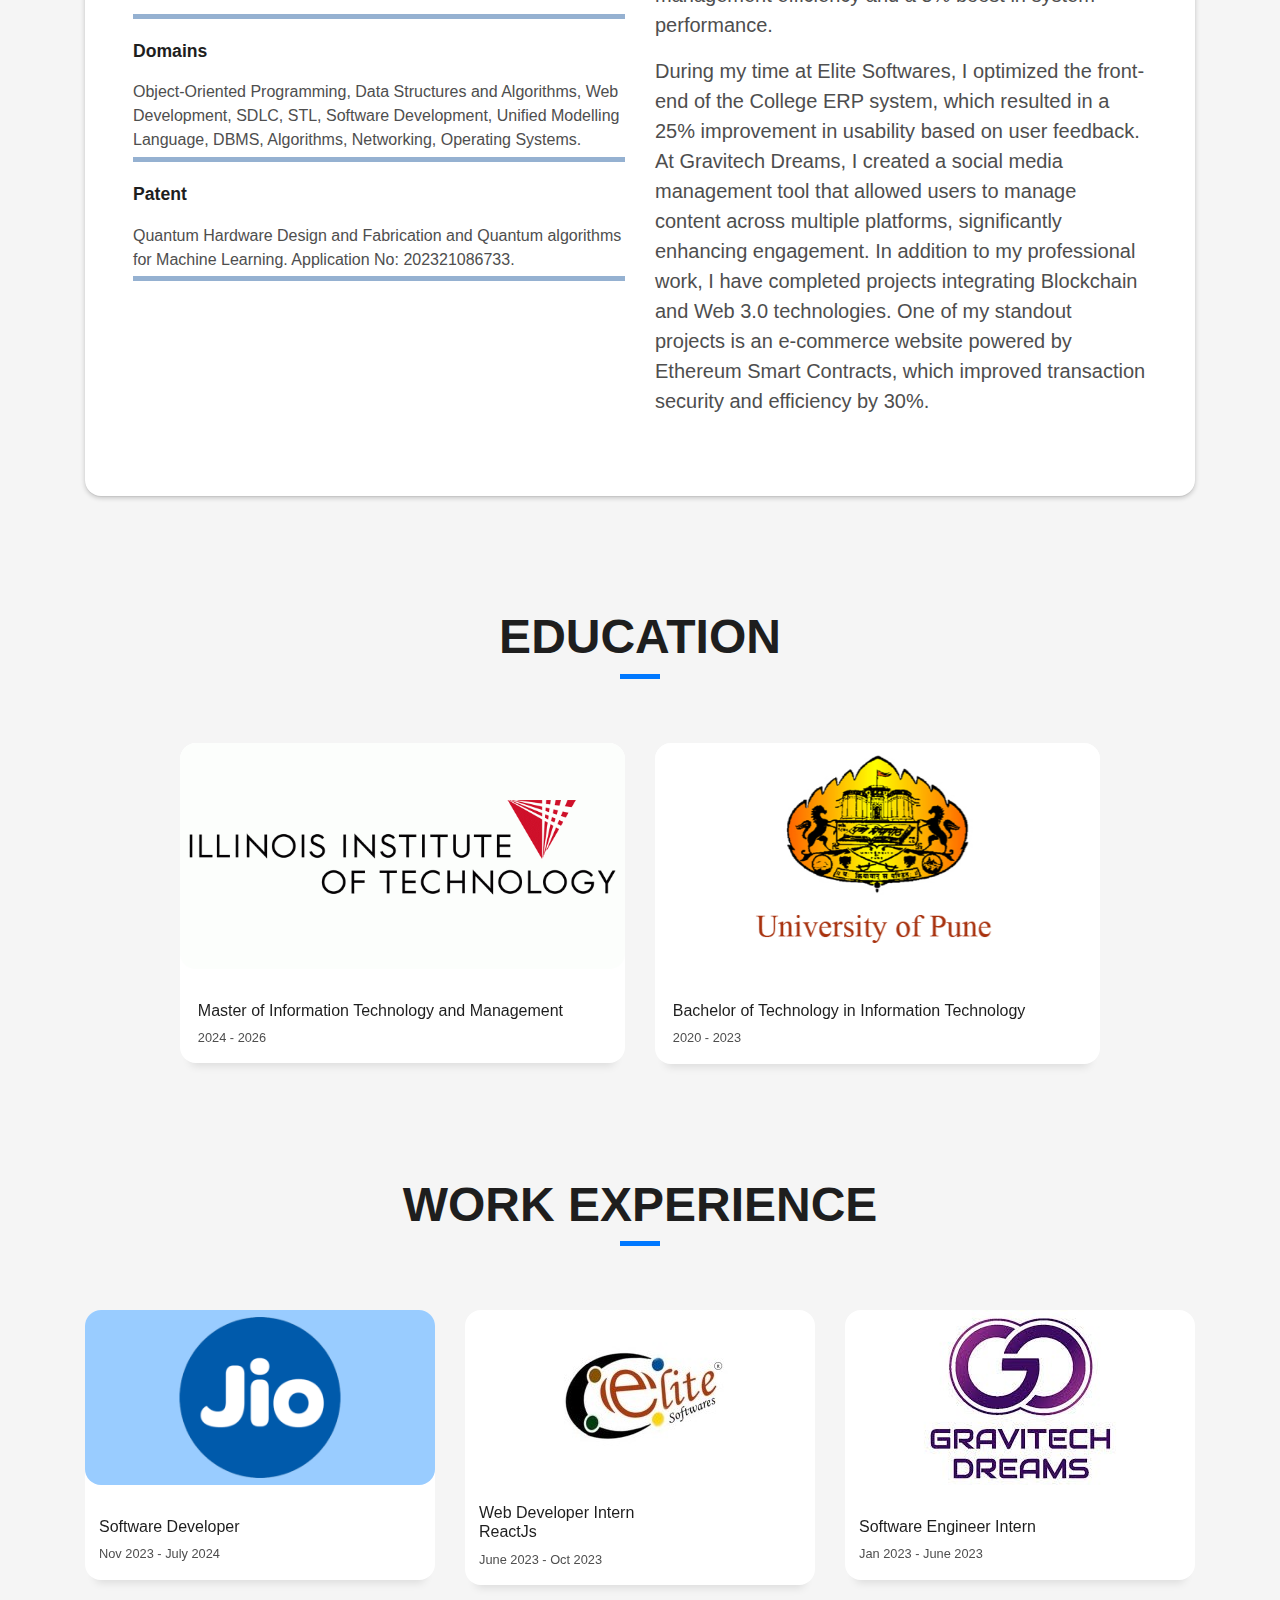
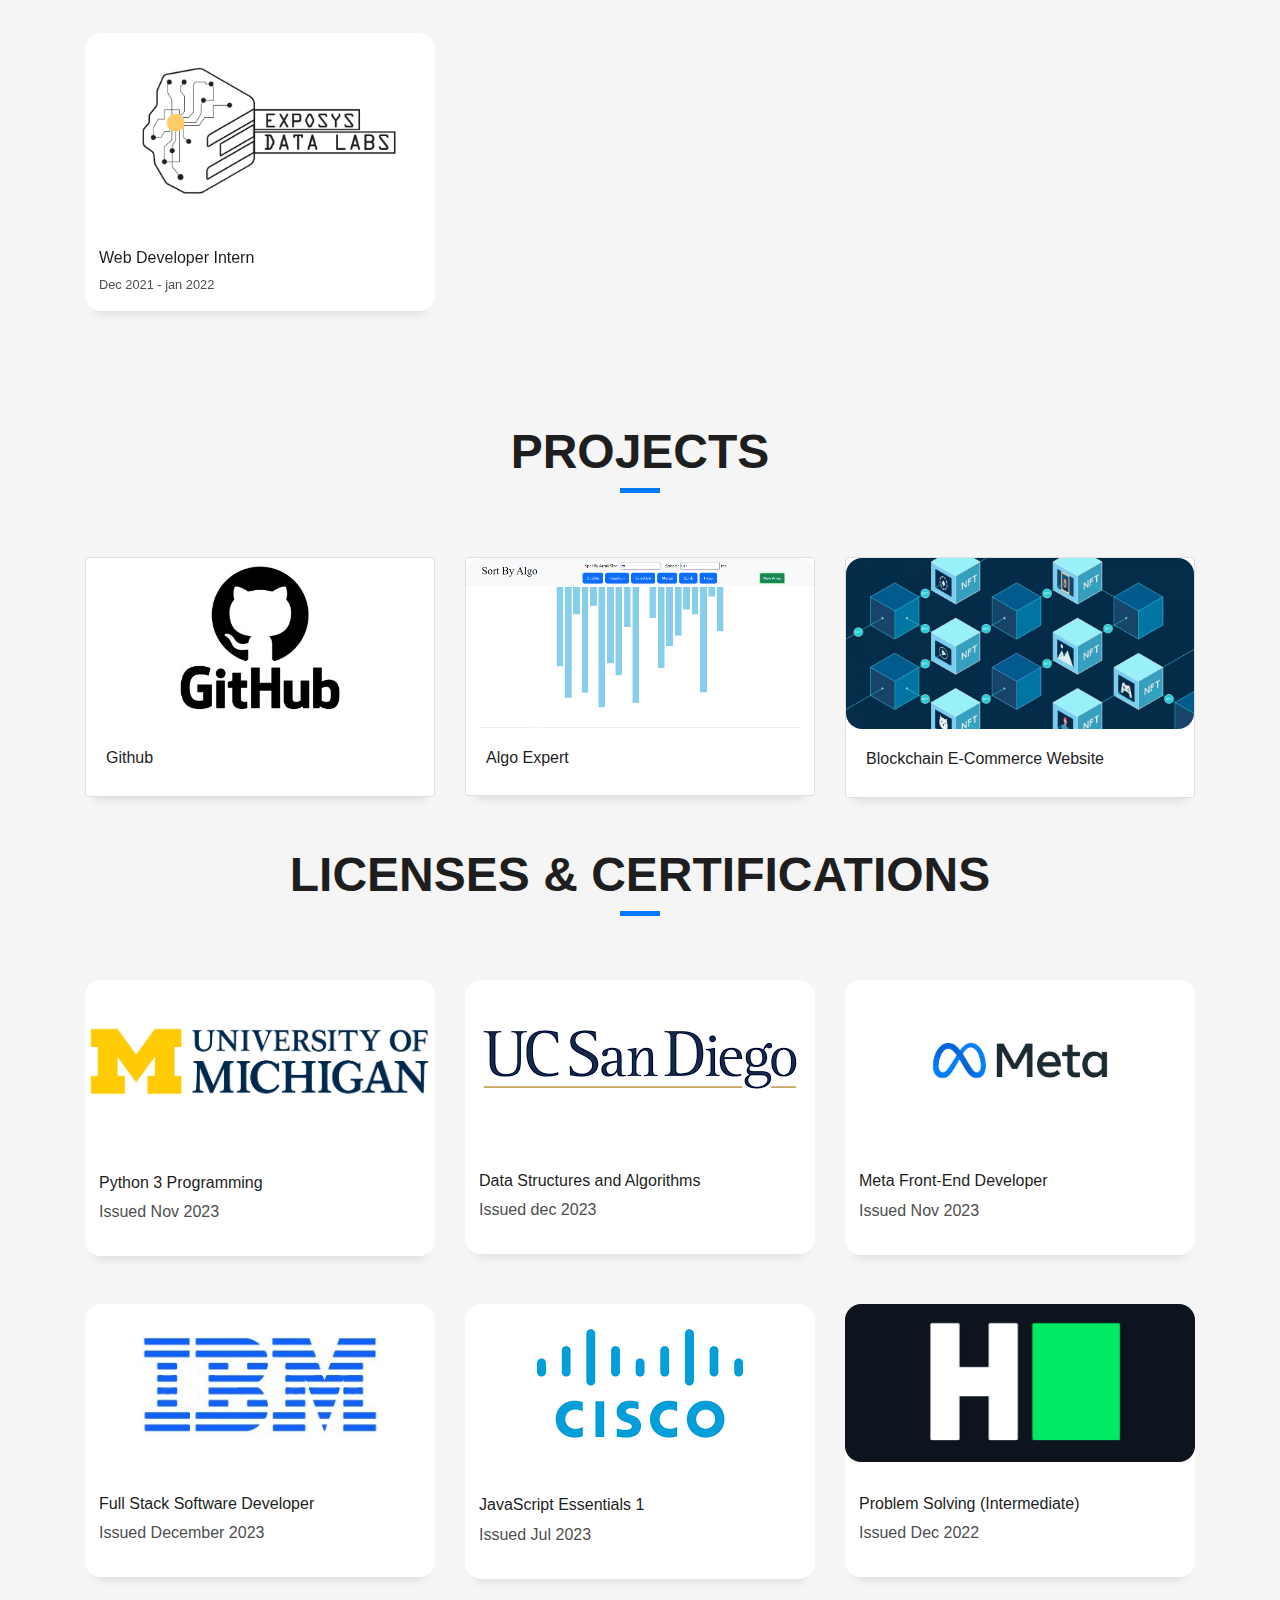
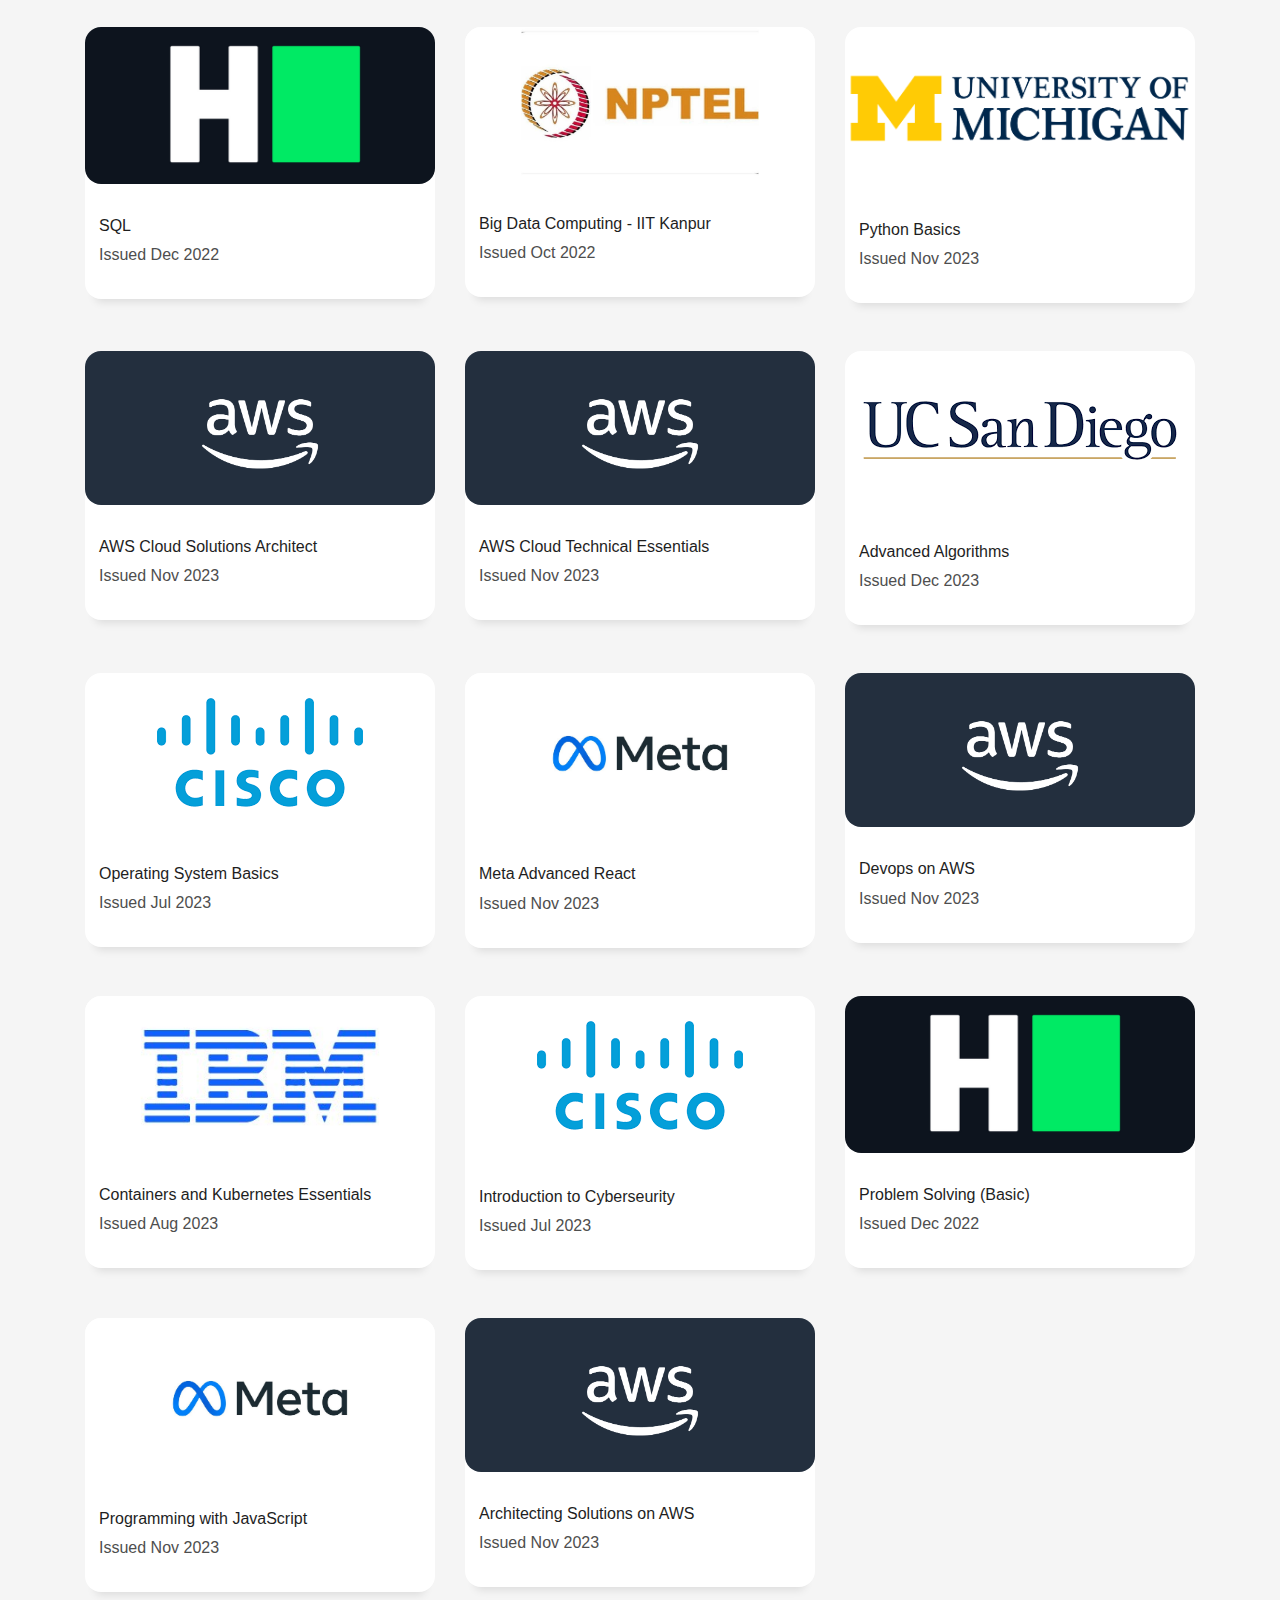
==== commit 52e574ed: "add about section, changed dimensions of images" ====
--- a/index.html
+++ b/index.html
@@ -1,10 +1,8 @@
 <!DOCTYPE html>
 <html lang="en">
-
 <head>
-  <meta charset="utf-8">
-  <meta content="width=device-width, initial-scale=1.0" name="viewport">
-
+  <meta charset="UTF-8">
+  <meta name="viewport" content="width=device-width, initial-scale=1.0">
   <title>Tejas Saraf</title>
   <meta content="" name="description">
   <meta content="" name="keywords">
@@ -57,7 +55,7 @@
       <div class="table-cell">
         <div class="container">
           <h1 class="intro-title mb-4">Tejas Saraf</h1>
-          <p class="intro-subtitle"><span class="text-slider-items">Software Developer Engineer, Assistant Manager, Front-End Developer, Software Engineer</span><strong class="text-slider"></strong></p>
+          <p>Web App Foundations ITMD 541</p>
         </div>
       </div>
     </div>
@@ -76,7 +74,7 @@
                     <div class="col-sm-3 "></div>
                     <div class="col-sm-4 col-md-5">
                       <div class="about-img">
-                        <img src="assets/img/Profile.jpeg" class="img-fluid rounded b-shadow-a" alt="">
+                        <img src="assets/img/Portfolio_picture.jpeg" class="img-fluid rounded b-shadow-a" alt="">
                       </div>
                     </div>
                     <div class="col-sm-3 "></div>
@@ -98,9 +96,13 @@
                     <div class="progress">
                        </div>
                          <p class="title-s">Domains</p>
-                       <span>Object-Oriented Programming, Data Structures and Algorithms, Web Development, SDLC, STL, Software Development, Unified Modelling Language, DBMS, Algorithms, Networking, Operating Systems.</span> <span class="pull-right"></span>
+                       <span>Object-Oriented Programming, Data Structures and Algorithms, Web Development, SDLC, STL, Software Development, Unified Modelling Language, DBMS, Algorithms, Networking, Operating Systems.<br></span>  <span class="pull-right"></span>
                        <div class="progress">
                          </div>
+                          <p class="title-s">Patent</p>
+                        <span>Quantum Hardware Design and Fabrication and Quantum algorithms for Machine Learning. Application No: 202321086733.<br></span>  <span class="pull-right"></span>
+                        <div class="progress">
+                          </div>
                   </div>
                 </div>
                 <div class="col-md-6">
@@ -114,14 +116,12 @@
                     
                     <p class="lead">
                       Hello!
-                      I'm Tejas, a Software Engineer with a Master's degree in Information Technology and Management from Illinois Institute of Technology.
+                      I am Tejas! An accomplished software developer with a solid foundation in software development and front-end engineering. Currently pursuing a Master’s in Information Technology and Management at the Illinois Institute of Technology, I have already gained hands-on experience through various roles that have allowed me to refine my skills in full-stack technologies.
+                    <p class="lead">
+                      While working at <b>Jio Platforms Limited</b>, I played a key role in revamping the JioEvents platform, where I improved user experience by addressing over 50 key observations. I developed innovative features like camera feed resizing, drag-and-drop functionality, and a combined OTP verification system that enhanced user interaction for thousands of customers. My contributions led to a 10% increase in event management efficiency and a 5% boost in system performance.
                     </p>
                     <p class="lead">
-                      As an Assistant Manager at Jio Platforms Limited, I played a pivotal role in enhancing system performance by refactoring and resolving production bugs, driven by a deep dedication to continuous improvement. Successfully revamped JioEvents' user interface, resulting in a seamless experience for hosts with features like drag-and-drop functionality for camera feeds, integrated with Agora WebRTC service.
-                    </p>
-                    <p class="lead">
-                      With a Master's in Information Technology & Management from Illinois Institute of Technology and a strong foundation in C++, JavaScript, and HTML, my focus is on developing user-centric solutions that streamline interactions and boost system usability. My recent accomplishments include developing a resizing feature for JioEvents and spearheading the enhancement of OTP verification, which underscore my proficiency in AngularJs and Typescript, as well as my commitment to innovation and user satisfaction.
-                    </p>
+                      During my time at Elite Softwares, I optimized the front-end of the College ERP system, which resulted in a 25% improvement in usability based on user feedback. At Gravitech Dreams, I created a social media management tool that allowed users to manage content across multiple platforms, significantly enhancing engagement. In addition to my professional work, I have completed projects integrating Blockchain and Web 3.0 technologies. One of my standout projects is an e-commerce website powered by Ethereum Smart Contracts, which improved transaction security and efficiency by 30%.
                   </div>
                 </div>
               </div>
--- a/css/style.css
+++ b/css/style.css
@@ -146,7 +146,7 @@
   content: '';
   position: absolute;
   height: 3px;
-  background-color: #0078ff;
+  background-color: #95b1d1;
   width: 100px;
   bottom: -12px;
 }
@@ -534,7 +534,7 @@
 }
 
 .skill-mf .progress {
-  background-color: #cde1f8;
+  background-color: #95b1d1;
   margin: .3rem 0 1.2rem 0;
   border-radius: 0;
   height: .3rem;
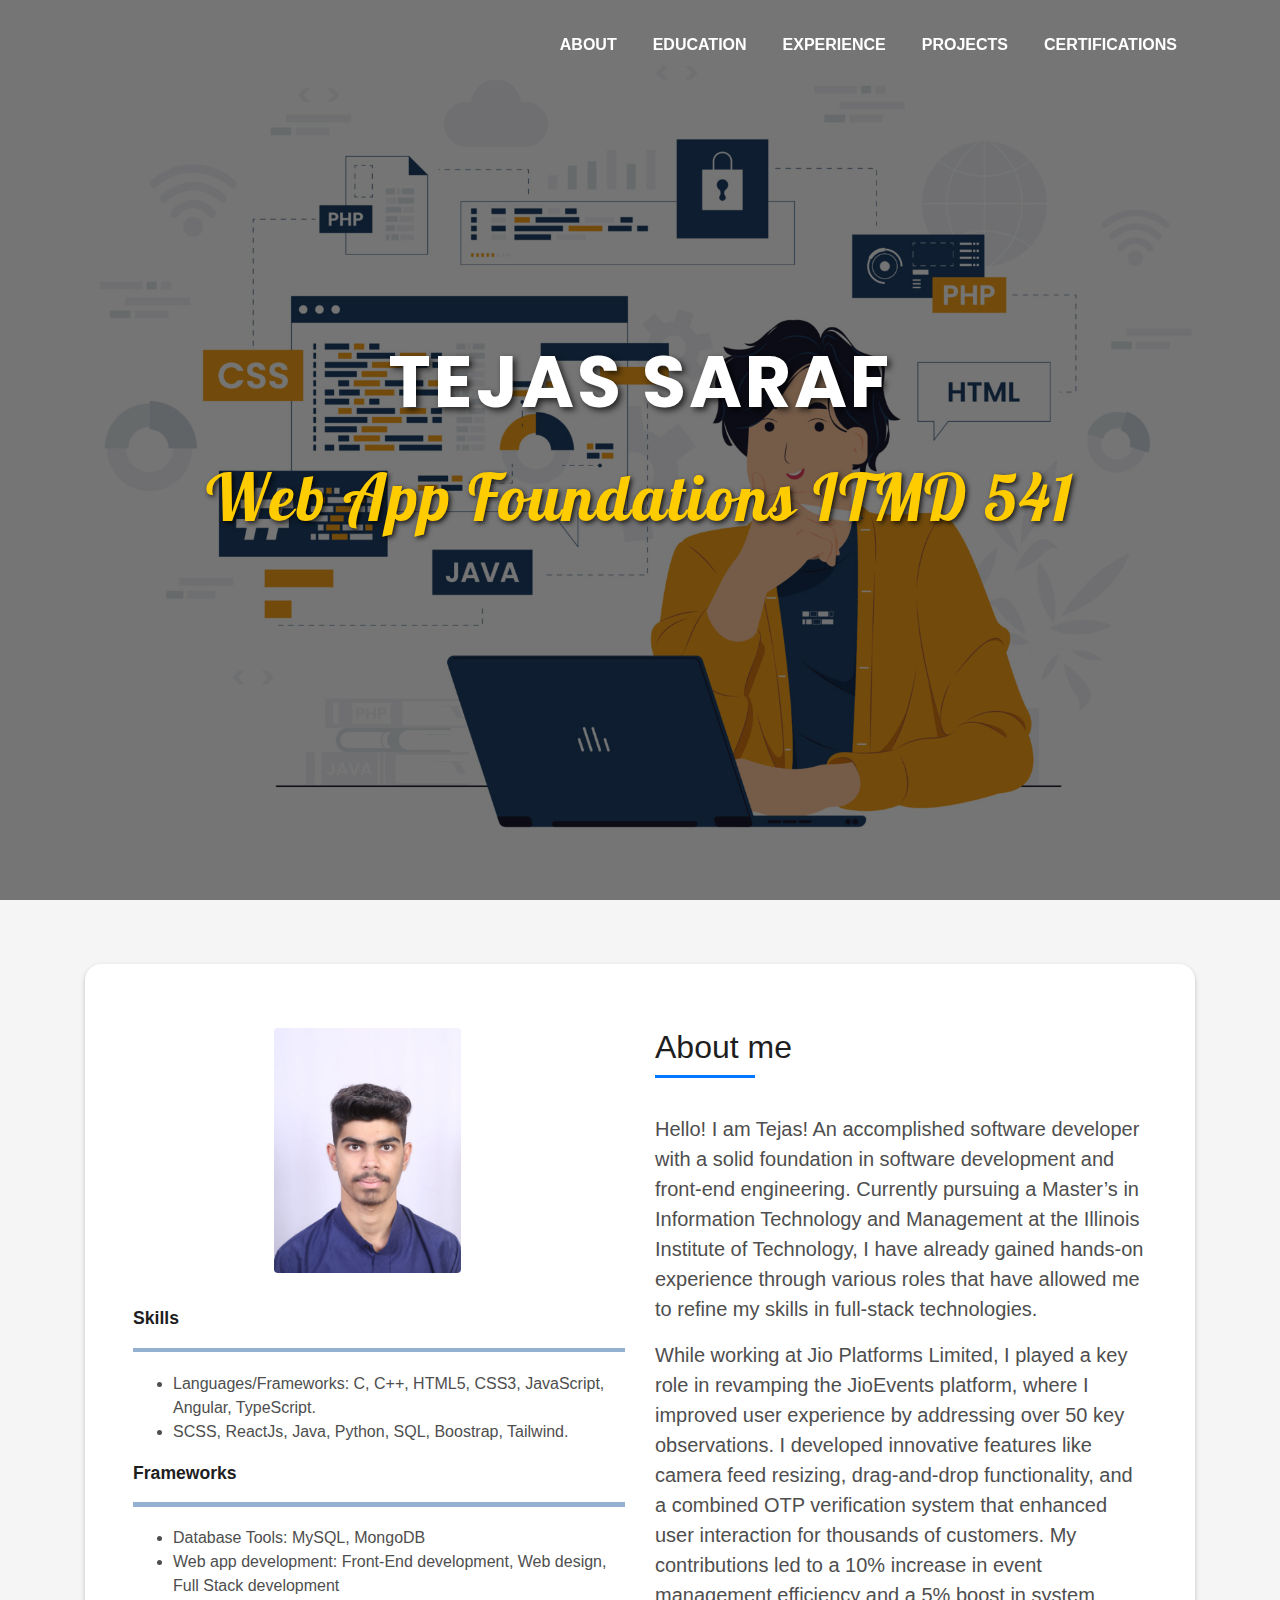
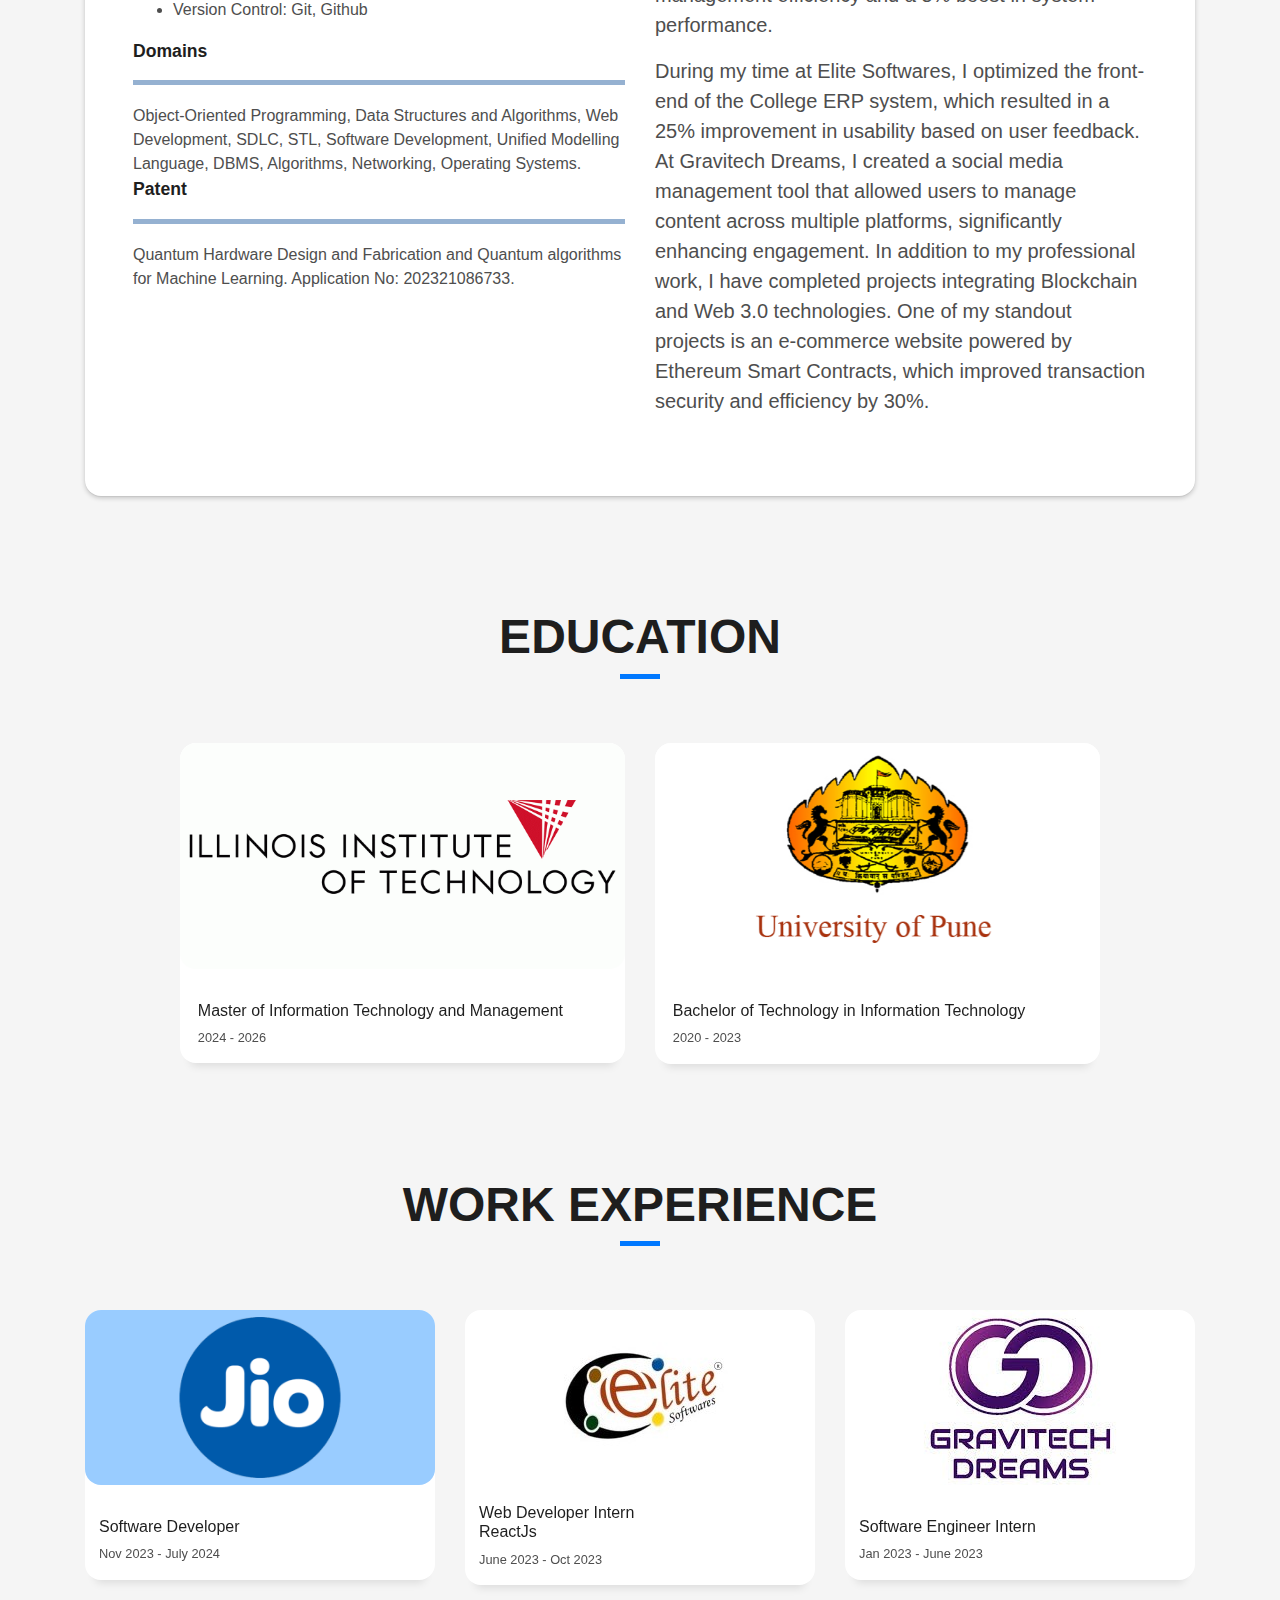
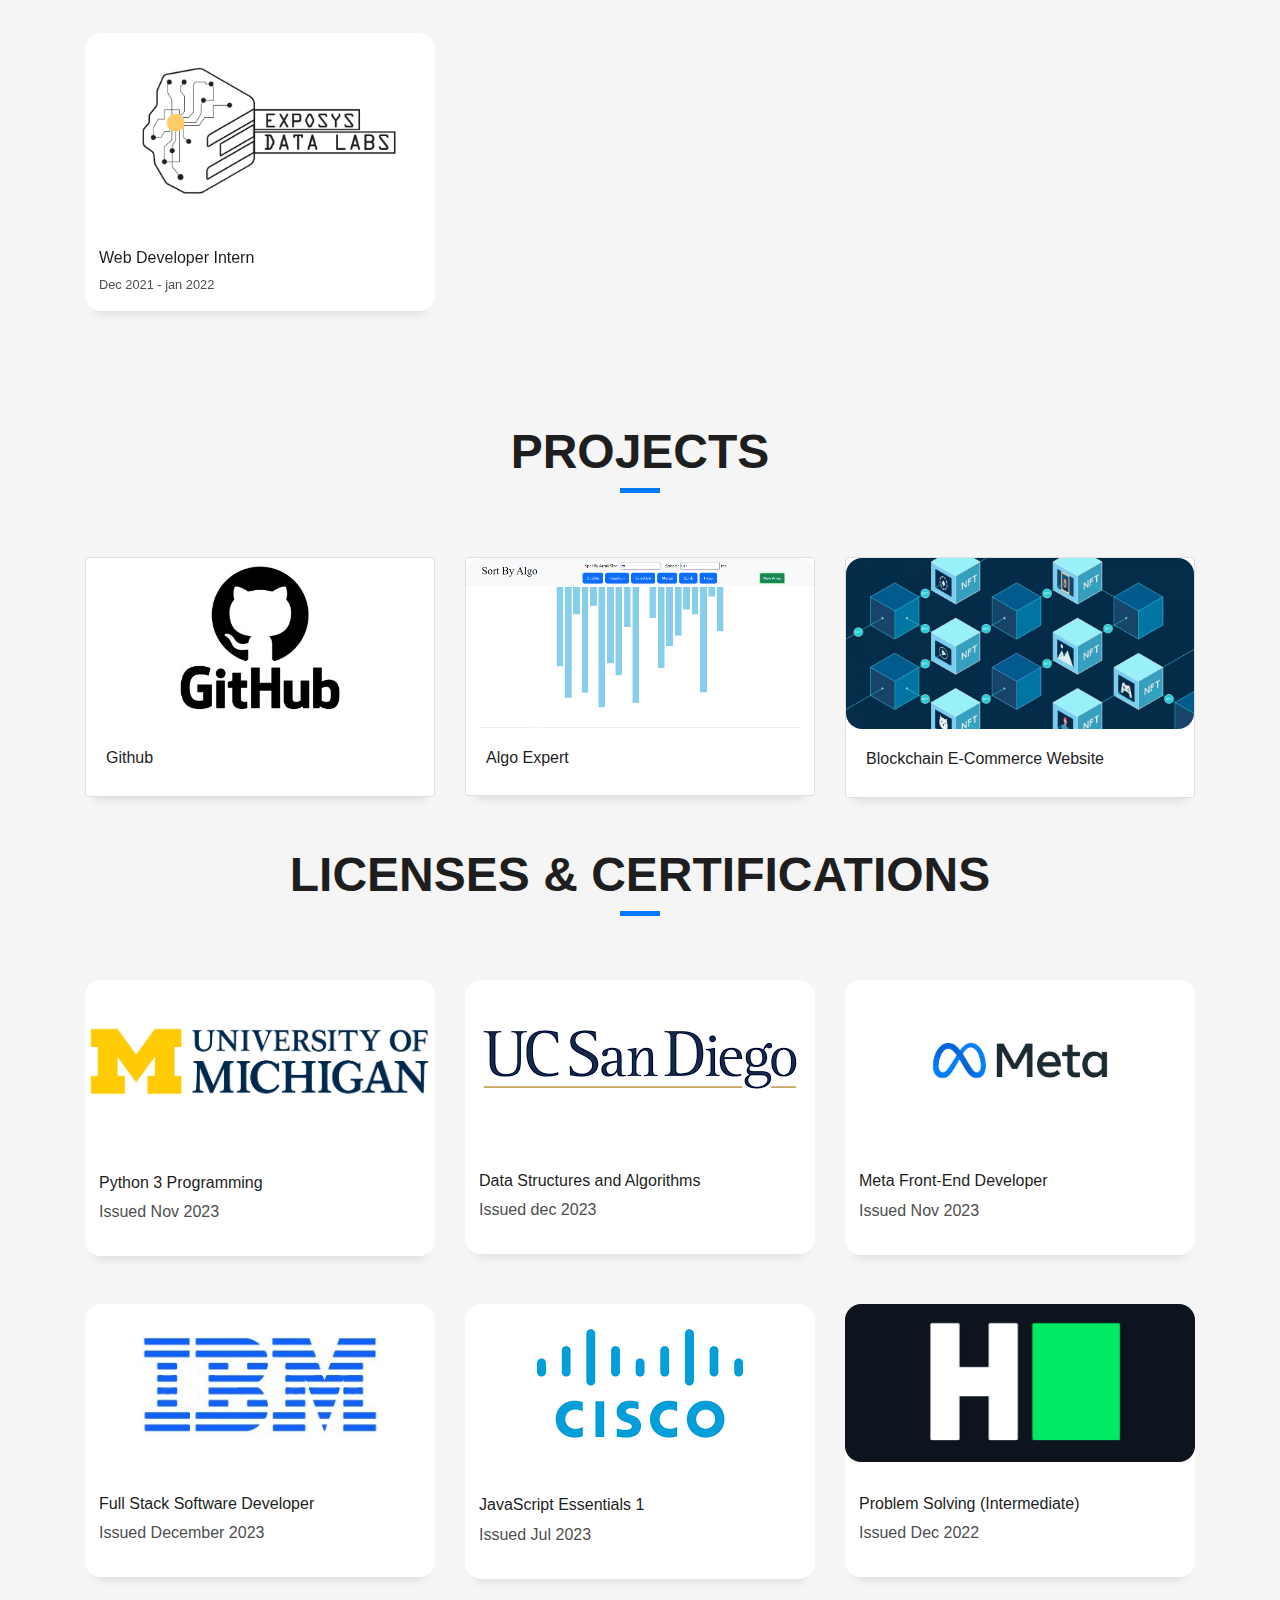
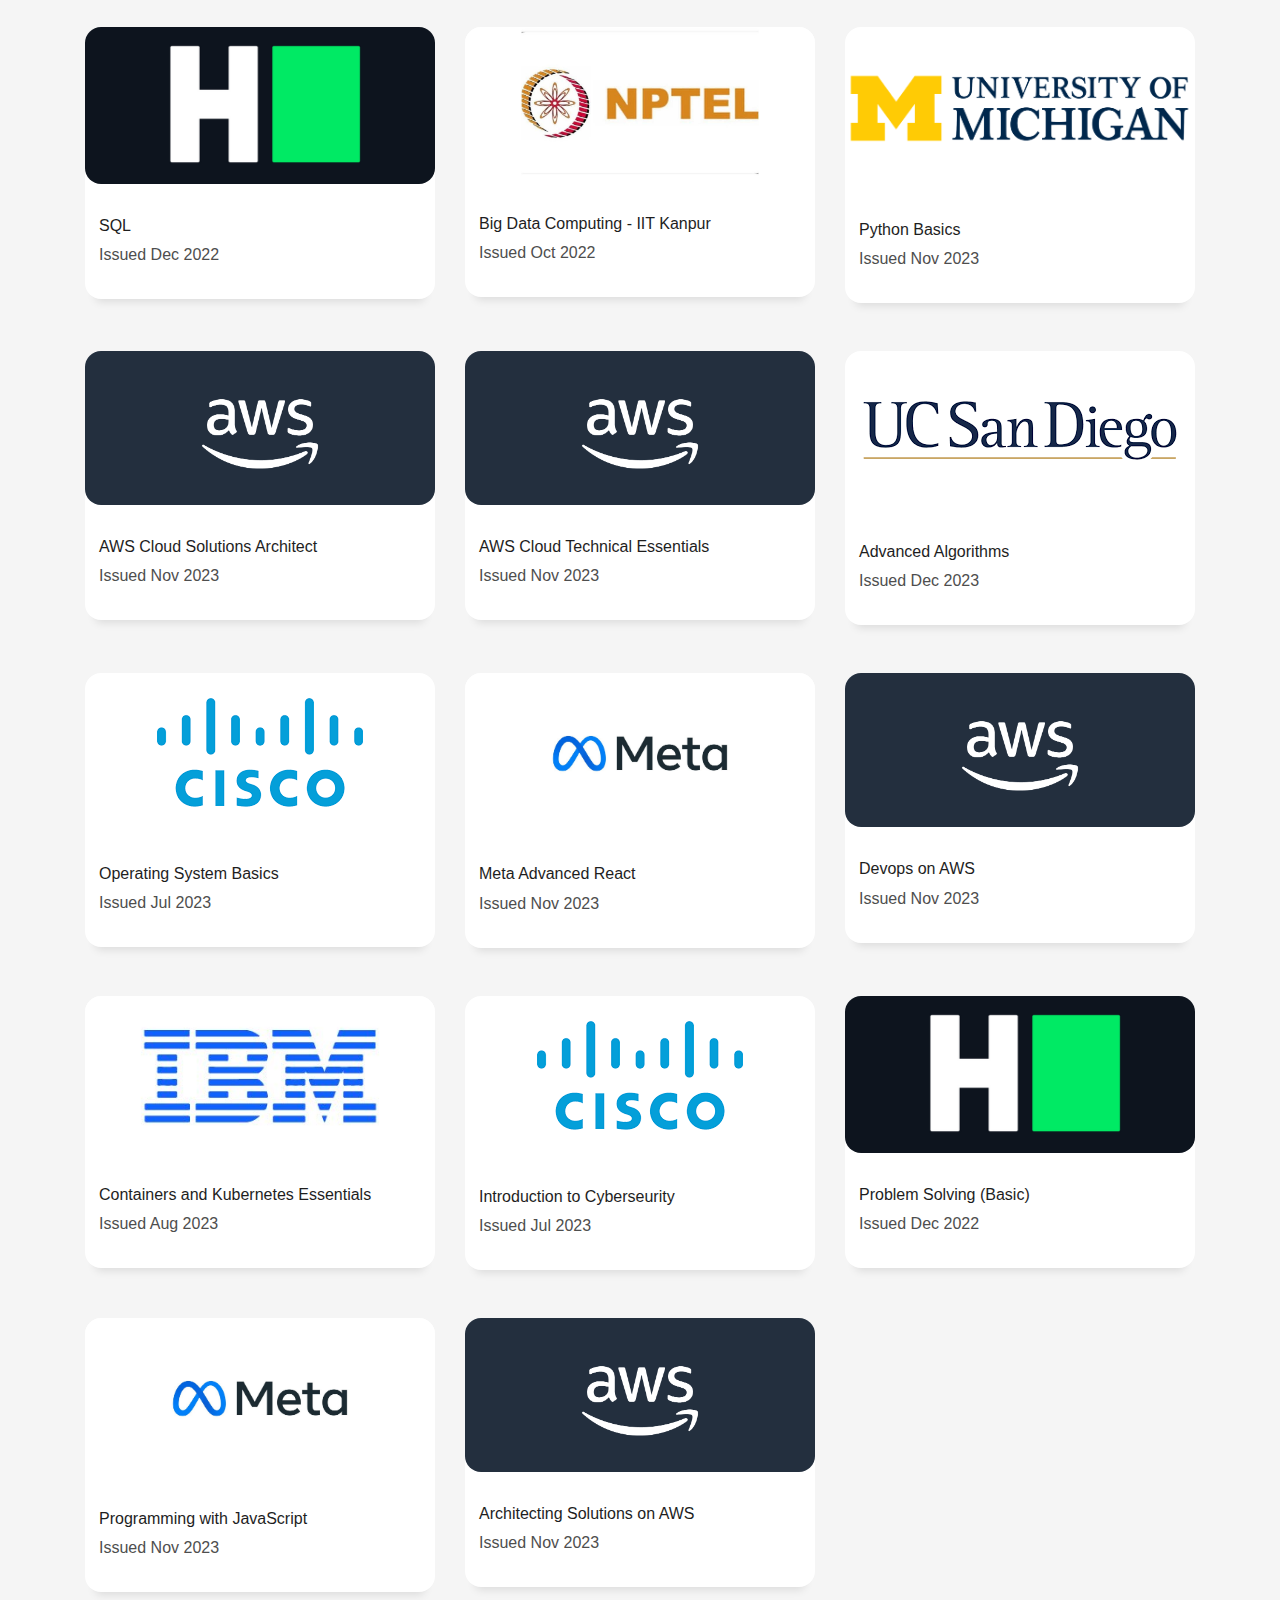
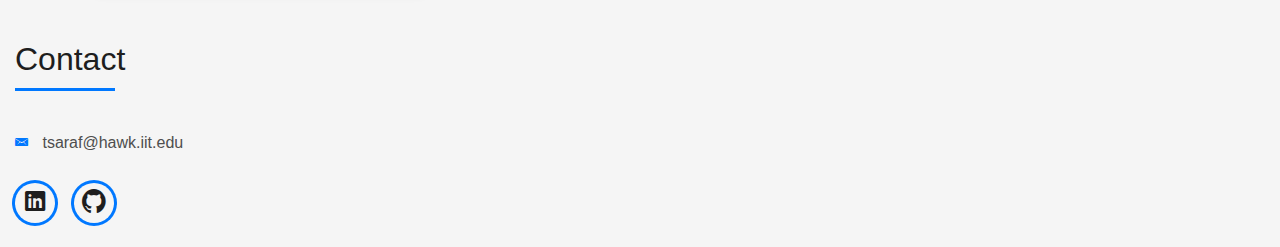
==== commit 8de22dd7: "Added aria attributes, contact section, and enhanced accessibility" ====
--- a/index.html
+++ b/index.html
@@ -1,28 +1,27 @@
 <!DOCTYPE html>
 <html lang="en">
+
 <head>
   <meta charset="UTF-8">
   <meta name="viewport" content="width=device-width, initial-scale=1.0">
   <title>Tejas Saraf</title>
-  <meta content="" name="description">
-  <meta content="" name="keywords">
-  <meta name="image" property="og:image" content="assets/img/Linkedin_bg.png">
-
-  <link href="assets/img/icon.png" rel="icon"> 
-
-  <link href="assets/vendor/bootstrap/css/bootstrap.min.css" rel="stylesheet">
-  <link href="assets/vendor/font-awesome/css/font-awesome.min.css" rel="stylesheet">
-  <link href="assets/vendor/ionicons/css/ionicons.min.css" rel="stylesheet">
-
+
+  <link href="assets/img/icon.png" rel="icon">
+  <link href="assets/bootstrap/css/bootstrap.min.css" rel="stylesheet">
+  <link href="assets/ionicons/css/ionicons.min.css" rel="stylesheet">
+  <link href="https://fonts.googleapis.com/css2?family=Poppins:wght@700&display=swap" rel="stylesheet">
+  <link href="https://fonts.googleapis.com/css2?family=Lobster&display=swap" rel="stylesheet">
   <link href="css/style.css" rel="stylesheet">
-
 </head>
 
 <body id="page-top">
 
-  <nav class="navbar navbar-b navbar-trans navbar-expand-md fixed-top" id="mainNav">
+  <!-- Navigation bar -->
+  <nav class="navbar navbar-b navbar-trans navbar-expand-md fixed-top" id="mainNav" role="navigation"
+    aria-label="Main Navigation">
     <div class="container">
-      <button class="navbar-toggler collapsed" type="button" data-toggle="collapse" data-target="#navbarDefault" aria-controls="navbarDefault" aria-expanded="false" aria-label="Toggle navigation">
+      <button class="navbar-toggler collapsed" type="button" data-toggle="collapse" data-target="#navbarDefault"
+        aria-controls="navbarDefault" aria-expanded="false" aria-label="Toggle navigation">
         <span></span>
         <span></span>
         <span></span>
@@ -30,40 +29,44 @@
       <div class="navbar-collapse collapse justify-content-end" id="navbarDefault">
         <ul class="navbar-nav">
           <li class="nav-item">
-            <a class="nav-link js-scroll" href="#about">About</a>
+            <a class="nav-link js-scroll" href="#about" aria-label="Navigate to About Section">About</a>
           </li>
           <li class="nav-item">
-            <a class="nav-link js-scroll" href="#education">Education</a>
+            <a class="nav-link js-scroll" href="#education" aria-label="Navigate to Education Section">Education</a>
           </li>
           <li class="nav-item">
-            <a class="nav-link js-scroll" href="#work">Experience</a>
+            <a class="nav-link js-scroll" href="#work" aria-label="Navigate to Work Experience Section">Experience</a>
           </li>
           <li class="nav-item">
-            <a class="nav-link js-scroll" href="#projects">Projects</a>
+            <a class="nav-link js-scroll" href="#projects" aria-label="Navigate to Projects Section">Projects</a>
           </li>
           <li class="nav-item">
-            <a class="nav-link js-scroll" href="#certifications">Certifications</a>
+            <a class="nav-link js-scroll" href="#certifications"
+              aria-label="Navigate to Certifications Section">Certifications</a>
           </li>
         </ul>
       </div>
     </div>
   </nav>
 
-  <div id="home" class="intro route bg-image" style="background-image: url(assets/img/Back-ground.jpg)">
+  <!-- Home Section -->
+  <div id="home" class="intro route bg-image" style="background-image: url(assets/img/Back-ground.jpg)" role="banner"
+    aria-labelledby="home-title">
     <div class="overlay-itro"></div>
     <div class="intro-content display-table">
       <div class="table-cell">
         <div class="container">
-          <h1 class="intro-title mb-4">Tejas Saraf</h1>
-          <p>Web App Foundations ITMD 541</p>
+          <h1 class="intro-title mb-4" id="home-title">Tejas Saraf</h1>
+          <p aria-label="Course Information">Web App Foundations ITMD 541</p>
         </div>
       </div>
     </div>
   </div>
 
-  <main id="main">
-
-    <section id="about" class="about-mf sect-pt4 route">
+  <main id="main" role="main">
+
+    <!-- About Section -->
+    <section id="about" class="about-mf sect-pt4 route" aria-labelledby="about-heading">
       <div class="container">
         <div class="row">
           <div class="col-sm-12">
@@ -74,54 +77,68 @@
                     <div class="col-sm-3 "></div>
                     <div class="col-sm-4 col-md-5">
                       <div class="about-img">
-                        <img src="assets/img/Portfolio_picture.jpeg" class="img-fluid rounded b-shadow-a" alt="">
+                        <img src="assets/img/Portfolio_picture.jpeg" class="img-fluid rounded b-shadow-a"
+                          alt="Portfolio picture of Tejas Saraf">
                       </div>
                     </div>
                     <div class="col-sm-3 "></div>
                   </div>
                   <div class="skill-mf">
                     <p class="title-s">Skills</p>
-                    <ul>
-                    <li>Languages/Frameworks: C, C++, HTML5, CSS3, JavaScript, Angular, TypeScript.</li>
-                    <li>SCSS, ReactJs, Java, Python, SQL, Boostrap, Tailwind.</li>
+                    <div class="progress">
+                    </div>
+                    <ul aria-labelledby="skills-list">
+                      <li>Languages/Frameworks: C, C++, HTML5, CSS3, JavaScript, Angular, TypeScript.</li>
+                      <li>SCSS, ReactJs, Java, Python, SQL, Boostrap, Tailwind.</li>
                     </ul>
+                    <p class="title-s">Frameworks</p>
                     <div class="progress">
-                      </div>
-                      <p class="title-s">Frameworks</p>
-                      <ul>
+                    </div>
+                    <ul aria-labelledby="frameworks-list">
                       <li>Database Tools: MySQL, MongoDB</li>
                       <li>Web app development: Front-End development, Web design, Full Stack development</li>
                       <li>Version Control: Git, Github</li>
-                      </ul>
+                    </ul>
+                    <p class="title-s">Domains</p>
                     <div class="progress">
-                       </div>
-                         <p class="title-s">Domains</p>
-                       <span>Object-Oriented Programming, Data Structures and Algorithms, Web Development, SDLC, STL, Software Development, Unified Modelling Language, DBMS, Algorithms, Networking, Operating Systems.<br></span>  <span class="pull-right"></span>
-                       <div class="progress">
-                         </div>
-                          <p class="title-s">Patent</p>
-                        <span>Quantum Hardware Design and Fabrication and Quantum algorithms for Machine Learning. Application No: 202321086733.<br></span>  <span class="pull-right"></span>
-                        <div class="progress">
-                          </div>
+                    </div>
+                    <span>Object-Oriented Programming, Data Structures and Algorithms, Web Development, SDLC, STL,
+                      Software Development, Unified Modelling Language, DBMS, Algorithms, Networking, Operating
+                      Systems.</span><br>
+                    <p class="title-s">Patent</p>
+                    <div class="progress">
+                    </div>
+                    <span>Quantum Hardware Design and Fabrication and Quantum algorithms for Machine Learning.
+                      Application No: 202321086733.</span>
                   </div>
                 </div>
                 <div class="col-md-6">
                   <div class="about-me pt-4 pt-md-0">
-                    
                     <div class="title-box-2">
-                      <h5 class="title-left">
-                        About me
-                      </h5>
-                    </div>
-                    
+                      <h5 class="title-left" id="about-heading">About me</h5>
+                    </div>
+
                     <p class="lead">
                       Hello!
-                      I am Tejas! An accomplished software developer with a solid foundation in software development and front-end engineering. Currently pursuing a Master’s in Information Technology and Management at the Illinois Institute of Technology, I have already gained hands-on experience through various roles that have allowed me to refine my skills in full-stack technologies.
+                      I am Tejas! An accomplished software developer with a solid foundation in software development and
+                      front-end engineering. Currently pursuing a Master’s in Information Technology and Management at
+                      the Illinois Institute of Technology, I have already gained hands-on experience through various
+                      roles that have allowed me to refine my skills in full-stack technologies.
                     <p class="lead">
-                      While working at <b>Jio Platforms Limited</b>, I played a key role in revamping the JioEvents platform, where I improved user experience by addressing over 50 key observations. I developed innovative features like camera feed resizing, drag-and-drop functionality, and a combined OTP verification system that enhanced user interaction for thousands of customers. My contributions led to a 10% increase in event management efficiency and a 5% boost in system performance.
+                      While working at <b>Jio Platforms Limited</b>, I played a key role in revamping the JioEvents
+                      platform, where I improved user experience by addressing over 50 key observations. I developed
+                      innovative features like camera feed resizing, drag-and-drop functionality, and a combined OTP
+                      verification system that enhanced user interaction for thousands of customers. My contributions
+                      led to a 10% increase in event management efficiency and a 5% boost in system performance.
                     </p>
                     <p class="lead">
-                      During my time at Elite Softwares, I optimized the front-end of the College ERP system, which resulted in a 25% improvement in usability based on user feedback. At Gravitech Dreams, I created a social media management tool that allowed users to manage content across multiple platforms, significantly enhancing engagement. In addition to my professional work, I have completed projects integrating Blockchain and Web 3.0 technologies. One of my standout projects is an e-commerce website powered by Ethereum Smart Contracts, which improved transaction security and efficiency by 30%.
+                      During my time at Elite Softwares, I optimized the front-end of the College ERP system, which
+                      resulted in a 25% improvement in usability based on user feedback. At Gravitech Dreams, I created
+                      a social media management tool that allowed users to manage content across multiple platforms,
+                      significantly enhancing engagement. In addition to my professional work, I have completed projects
+                      integrating Blockchain and Web 3.0 technologies. One of my standout projects is an e-commerce
+                      website powered by Ethereum Smart Contracts, which improved transaction security and efficiency by
+                      30%.
                   </div>
                 </div>
               </div>
@@ -131,75 +148,69 @@
       </div>
     </section>
 
-    <section id="education" class="portfolio-mf sect-pt4 route">
+    <!-- Education Section -->
+    <section id="education" class="portfolio-mf sect-pt4 route" aria-labelledby="education-heading">
       <div class="container">
         <div class="row">
           <div class="col-sm-12">
             <div class="title-box text-center">
-              <h3 class="title-a">
-                Education
-              </h3>
+              <h3 class="title-a" id="education-heading">Education</h3>
               <div class="line-mf"></div>
             </div>
           </div>
         </div>
         <div class="row">
-          
           <div class="col-md-1">
           </div>
 
           <div class="col-md-5">
             <div class="work-box">
-                <div class="work-img">
-                  <img src="assets/img/Education/IIT.gif" alt="" class="img-fluid">
-                </div>
+              <div class="work-img">
+                <img src="assets/img/Education/IIT.gif" alt="" class="img-fluid">
+              </div>
               </a>
               <div class="work-content">
                 <div class="row">
                   <div class="col-sm-12">
                     <h2 class="w-title">Master of Information Technology and Management</h2>
                     <div class="w-more">
-                       <span class="w-date">2024 - 2026</span>
-                    </div>
-                  </div>
-                </div>
-              </div>
-            </div>
-          </div>
-          
+                      <span class="w-date">2024 - 2026</span>
+                    </div>
+                  </div>
+                </div>
+              </div>
+            </div>
+          </div>
+
           <div class="col-md-5">
             <div class="work-box">
-                <div class="work-img">
-                  <img src="assets/img/Education/sppu.png" alt="" class="img-fluid">
-                </div>
+              <div class="work-img">
+                <img src="assets/img/Education/sppu.png" alt="" class="img-fluid">
+              </div>
               </a>
               <div class="work-content">
                 <div class="row">
                   <div class="col-sm-12">
                     <h2 class="w-title">Bachelor of Technology in Information Technology</h2>
                     <div class="w-more">
-                       <span class="w-date">2020 - 2023</span>
-                    </div>
-                  </div>
-                </div>
-              </div>
-            </div>
-          </div>
-
-          <div class="col-md-1">
+                      <span class="w-date">2020 - 2023</span>
+                    </div>
+                  </div>
+                </div>
+              </div>
+            </div>
           </div>
         </div>
       </div>
     </section>
 
-    <section id="work" class="portfolio-mf sect-pt4 route">
+    <!-- Work Experience Section -->
+    <section id="work" class="portfolio-mf sect-pt4 route" aria-labelledby="work-heading">
       <div class="container">
         <div class="row">
           <div class="col-sm-12">
             <div class="title-box text-center">
-              <h3 class="title-a">
-                Work Experience
-              </h3>
+              <h3 class="title-a" id="work-heading">Work Experience</h3>
               <div class="line-mf"></div>
             </div>
           </div>
@@ -207,9 +218,10 @@
         <div class="row">
           <div class="col-md-4">
             <div class="work-box">
-                <div class="work-img">
-                  <a href="https://www.jio.com/"><img src="assets/img/Work Experience/Jio.gif" alt="" class="img-fluid"></a>
-                </div>
+              <div class="work-img">
+                <a href="https://www.jio.com/"><img src="assets/img/Work Experience/Jio.gif" alt=""
+                    class="img-fluid"></a>
+              </div>
               </a>
               <div class="work-content">
                 <div class="row">
@@ -226,16 +238,16 @@
 
           <div class="col-md-4">
             <div class="work-box">
-                <div class="work-img">
-                  <img src="assets/img/Work Experience/elite_softwares.jpg" alt="" class="img-fluid">
-                </div>
+              <div class="work-img">
+                <img src="assets/img/Work Experience/elite_softwares.jpg" alt="" class="img-fluid">
+              </div>
               </a>
               <div class="work-content">
                 <div class="row">
                   <div class="col-sm-12">
                     <h2 class="w-title">Web Developer Intern <br> ReactJs</h2>
                     <div class="w-more">
-                       <span class="w-date">June 2023 - Oct 2023</span>
+                      <span class="w-date">June 2023 - Oct 2023</span>
                     </div>
                   </div>
                 </div>
@@ -245,9 +257,9 @@
 
           <div class="col-md-4">
             <div class="work-box">
-                <div class="work-img">
-                  <img src="assets/img/Work Experience/Gravitech.jpg" alt="" class="img-fluid"></a>
-                </div>
+              <div class="work-img">
+                <img src="assets/img/Work Experience/Gravitech.jpg" alt="" class="img-fluid"></a>
+              </div>
               </a>
               <div class="work-content">
                 <div class="row">
@@ -261,19 +273,19 @@
               </div>
             </div>
           </div>
-          
+
           <div class="col-md-4">
             <div class="work-box">
-                <div class="work-img">
-                  <img src="assets/img/Work Experience/Exposys.png" alt="" class="img-fluid">
-                </div>
+              <div class="work-img">
+                <img src="assets/img/Work Experience/Exposys.png" alt="" class="img-fluid">
+              </div>
               </a>
               <div class="work-content">
                 <div class="row">
                   <div class="col-sm-12">
                     <h2 class="w-title">Web Developer Intern </h2>
                     <div class="w-more">
-                       <span class="w-date">Dec 2021 - jan 2022</span>
+                      <span class="w-date">Dec 2021 - jan 2022</span>
                     </div>
                   </div>
                 </div>
@@ -282,14 +294,13 @@
           </div>
     </section>
 
-    <section id="projects" class="blog-mf sect-pt4 route">
+    <!-- Projects Section -->
+    <section id="projects" class="blog-mf sect-pt4 route" aria-labelledby="projects-heading">
       <div class="container">
         <div class="row">
           <div class="col-sm-12">
             <div class="title-box text-center">
-              <h3 class="title-a">
-                Projects
-              </h3>
+              <h3 class="title-a" id="projects-heading">Projects</h3>
               <div class="line-mf"></div>
             </div>
           </div>
@@ -298,7 +309,8 @@
           <div class="col-md-4">
             <div class="card card-blog">
               <div class="card-img">
-                <a href="https://github.com/TejasSaraf"><img src="assets/img/Projects/github-logo.jpg" alt="" class="img-fluid" style="border-radius: 1rem;"></a>
+                <a href="https://github.com/TejasSaraf"><img src="assets/img/Projects/github-logo.jpg" alt=""
+                    class="img-fluid" style="border-radius: 1rem;"></a>
               </div>
               <div class="card-body">
                 <div class="card-category-box">
@@ -312,7 +324,8 @@
           <div class="col-md-4">
             <div class="card card-blog">
               <div class="card-img">
-                <a href="https://sortingalgoapp.netlify.app/"><img src="assets/img/Projects/sort.png" alt="" class="img-fluid" style="border-radius: 1rem;"></a>
+                <a href="https://sortingalgoapp.netlify.app/"><img src="assets/img/Projects/sort.png" alt=""
+                    class="img-fluid" style="border-radius: 1rem;"></a>
               </div>
               <div class="card-body">
                 <div class="card-category-box">
@@ -326,7 +339,8 @@
           <div class="col-md-4">
             <div class="card card-blog">
               <div class="card-img">
-                <a href="https://github.com/TejasSaraf/Blockchain-E-Commerce"><img src="assets/img/Projects/blockchain.png" alt="" class="img-fluid" style="border-radius: 1rem;"></a>
+                <a href="https://github.com/TejasSaraf/Blockchain-E-Commerce"><img
+                    src="assets/img/Projects/blockchain.png" alt="" class="img-fluid" style="border-radius: 1rem;"></a>
               </div>
               <div class="card-body">
                 <div class="card-category-box">
@@ -341,14 +355,13 @@
       </div>
     </section>
 
-    <section id="certifications" class="services-mf pt-5 route">
+    <!-- Certifications Section -->
+    <section id="certifications" class="services-mf pt-5 route" aria-labelledby="certifications-heading">
       <div class="container">
         <div class="row">
           <div class="col-sm-12">
             <div class="title-box text-center">
-              <h3 class="title-a">
-                Licenses & Certifications
-              </h3>
+              <h3 class="title-a" id="certifications-heading">Licenses & Certifications</h3>
               <div class="line-mf"></div>
             </div>
           </div>
@@ -357,7 +370,9 @@
           <div class="col-md-4">
             <div class="service-box">
               <div class="work-img">
-                <a href="https://www.coursera.org/account/accomplishments/specialization/FPMG6A5HKXXG?utm_source=link&utm_medium=certificate&utm_content=cert_image&utm_campaign=sharing_cta&utm_product=s12n"><img src="assets/img/Certi/University-of-Michigan-Logo.png" alt="" class="img-fluid"></a>
+                <a
+                  href="https://www.coursera.org/account/accomplishments/specialization/FPMG6A5HKXXG?utm_source=link&utm_medium=certificate&utm_content=cert_image&utm_campaign=sharing_cta&utm_product=s12n"><img
+                    src="assets/img/Certi/University-of-Michigan-Logo.png" alt="" class="img-fluid"></a>
               </div>
               <div class="work-content">
                 <h2 class="w-title">Python 3 Programming</h2>
@@ -370,7 +385,9 @@
           <div class="col-md-4">
             <div class="service-box">
               <div class="work-img">
-                <a href="https://www.coursera.org/account/accomplishments/specialization/3PDGY25UXW93?utm_source=link&utm_medium=certificate&utm_content=cert_image&utm_campaign=sharing_cta&utm_product=s12n"><img src="assets/img/Certi/UCSD.png" alt="" class="img-fluid"></a>
+                <a
+                  href="https://www.coursera.org/account/accomplishments/specialization/3PDGY25UXW93?utm_source=link&utm_medium=certificate&utm_content=cert_image&utm_campaign=sharing_cta&utm_product=s12n"><img
+                    src="assets/img/Certi/UCSD.png" alt="" class="img-fluid"></a>
               </div>
               <div class="work-content">
                 <h2 class="w-title">Data Structures and Algorithms</h2>
@@ -383,7 +400,9 @@
           <div class="col-md-4">
             <div class="service-box">
               <div class="work-img">
-                <a href="https://www.coursera.org/account/accomplishments/professional-cert/2D2UG6DCJVTK?utm_source=link&utm_medium=certificate&utm_content=cert_image&utm_campaign=sharing_cta&utm_product=prof"><img src="assets/img/Certi/Meta_Logo.jpg" alt="" class="img-fluid"></a>
+                <a
+                  href="https://www.coursera.org/account/accomplishments/professional-cert/2D2UG6DCJVTK?utm_source=link&utm_medium=certificate&utm_content=cert_image&utm_campaign=sharing_cta&utm_product=prof"><img
+                    src="assets/img/Certi/Meta_Logo.jpg" alt="" class="img-fluid"></a>
               </div>
               <div class="work-content">
                 <h2 class="w-title">Meta Front-End Developer</h2>
@@ -396,7 +415,9 @@
           <div class="col-md-4">
             <div class="service-box">
               <div class="work-img">
-                <a href="https://www.coursera.org/account/accomplishments/professional-cert/JJXLHHN9KJ6X?utm_source=link&utm_medium=certificate&utm_content=cert_image&utm_campaign=sharing_cta&utm_product=prof"><img src="assets/img/Certi/IBM.png" alt="" class="img-fluid"></a>
+                <a
+                  href="https://www.coursera.org/account/accomplishments/professional-cert/JJXLHHN9KJ6X?utm_source=link&utm_medium=certificate&utm_content=cert_image&utm_campaign=sharing_cta&utm_product=prof"><img
+                    src="assets/img/Certi/IBM.png" alt="" class="img-fluid"></a>
               </div>
               <div class="work-content">
                 <h2 class="w-title">Full Stack Software Developer</h2>
@@ -409,7 +430,8 @@
           <div class="col-md-4">
             <div class="service-box">
               <div class="work-img">
-                <a href="https://www.credly.com/badges/5df6a643-80d1-488d-af2d-02dee90df4b8/linked_in_profile"><img src="assets/img/Certi/Cisco.png" alt="" class="img-fluid"></a>
+                <a href="https://www.credly.com/badges/5df6a643-80d1-488d-af2d-02dee90df4b8/linked_in_profile"><img
+                    src="assets/img/Certi/Cisco.png" alt="" class="img-fluid"></a>
               </div>
               <div class="work-content">
                 <h2 class="w-title">JavaScript Essentials 1</h2>
@@ -422,7 +444,8 @@
           <div class="col-md-4">
             <div class="service-box">
               <div class="work-img">
-                <a href="https://www.hackerrank.com/certificates/c0d78f611307"><img src="assets/img/Certi/HackerRank.png" alt="" class="img-fluid"></a>
+                <a href="https://www.hackerrank.com/certificates/c0d78f611307"><img
+                    src="assets/img/Certi/HackerRank.png" alt="" class="img-fluid"></a>
               </div>
               <div class="work-content">
                 <h2 class="w-title">Problem Solving (Intermediate)</h2>
@@ -435,7 +458,8 @@
           <div class="col-md-4">
             <div class="service-box">
               <div class="work-img">
-                <a href="https://www.hackerrank.com/certificates/31524fcfa8b6"><img src="assets/img/Certi/HackerRank.png" alt="" class="img-fluid"></a>
+                <a href="https://www.hackerrank.com/certificates/31524fcfa8b6"><img
+                    src="assets/img/Certi/HackerRank.png" alt="" class="img-fluid"></a>
               </div>
               <div class="work-content">
                 <h2 class="w-title">SQL</h2>
@@ -448,7 +472,8 @@
           <div class="col-md-4">
             <div class="service-box">
               <div class="work-img">
-                <a href="https://drive.google.com/file/d/1cZ6Qxf8qtGPuNa7f2dAJhlll1bs5sg7G/view?usp=drivesdk"><img src="assets/img/Certi/NPTEL-Courses.jpg" alt="" class="img-fluid"></a>
+                <a href="https://drive.google.com/file/d/1cZ6Qxf8qtGPuNa7f2dAJhlll1bs5sg7G/view?usp=drivesdk"><img
+                    src="assets/img/Certi/NPTEL-Courses.jpg" alt="" class="img-fluid"></a>
               </div>
               <div class="work-content">
                 <h2 class="w-title">Big Data Computing - IIT Kanpur</h2>
@@ -461,7 +486,9 @@
           <div class="col-md-4">
             <div class="service-box">
               <div class="work-img">
-                <a href="https://www.coursera.org/account/accomplishments/verify/5WWUL57XFMRK?utm_source=link&utm_medium=certificate&utm_content=cert_image&utm_campaign=sharing_cta&utm_product=course"><img src="assets/img/Certi/University-of-Michigan-Logo.png" alt="" class="img-fluid"></a>
+                <a
+                  href="https://www.coursera.org/account/accomplishments/verify/5WWUL57XFMRK?utm_source=link&utm_medium=certificate&utm_content=cert_image&utm_campaign=sharing_cta&utm_product=course"><img
+                    src="assets/img/Certi/University-of-Michigan-Logo.png" alt="" class="img-fluid"></a>
               </div>
               <div class="work-content">
                 <h2 class="w-title">Python Basics</h2>
@@ -471,11 +498,13 @@
               </div>
             </div>
           </div>
-        
-          <div class="col-md-4">
-            <div class="service-box">
-              <div class="work-img">
-                <a href="https://www.coursera.org/account/accomplishments/professional-cert/XDR6VT5N782G?utm_source=link&utm_medium=certificate&utm_content=cert_image&utm_campaign=sharing_cta&utm_product=prof"><img src="assets/img/Certi/AWS.png" alt="" class="img-fluid"></a>
+
+          <div class="col-md-4">
+            <div class="service-box">
+              <div class="work-img">
+                <a
+                  href="https://www.coursera.org/account/accomplishments/professional-cert/XDR6VT5N782G?utm_source=link&utm_medium=certificate&utm_content=cert_image&utm_campaign=sharing_cta&utm_product=prof"><img
+                    src="assets/img/Certi/AWS.png" alt="" class="img-fluid"></a>
               </div>
               <div class="work-content">
                 <h2 class="w-title">AWS Cloud Solutions Architect</h2>
@@ -488,7 +517,9 @@
           <div class="col-md-4">
             <div class="service-box">
               <div class="work-img">
-                <a href="https://www.coursera.org/account/accomplishments/verify/ZS29AQXR67R8?utm_source=link&utm_medium=certificate&utm_content=cert_image&utm_campaign=sharing_cta&utm_product=course"><img src="assets/img/Certi/AWS.png" alt="" class="img-fluid"></a>
+                <a
+                  href="https://www.coursera.org/account/accomplishments/verify/ZS29AQXR67R8?utm_source=link&utm_medium=certificate&utm_content=cert_image&utm_campaign=sharing_cta&utm_product=course"><img
+                    src="assets/img/Certi/AWS.png" alt="" class="img-fluid"></a>
               </div>
               <div class="work-content">
                 <h2 class="w-title">AWS Cloud Technical Essentials</h2>
@@ -502,7 +533,9 @@
           <div class="col-md-4">
             <div class="service-box">
               <div class="work-img">
-                <a href="https://www.coursera.org/account/accomplishments/verify/FFEHYGJPJPTV?utm_source=link&utm_medium=certificate&utm_content=cert_image&utm_campaign=sharing_cta&utm_product=course"><img src="assets/img/Certi/UCSD.png" alt="" class="img-fluid"></a>
+                <a
+                  href="https://www.coursera.org/account/accomplishments/verify/FFEHYGJPJPTV?utm_source=link&utm_medium=certificate&utm_content=cert_image&utm_campaign=sharing_cta&utm_product=course"><img
+                    src="assets/img/Certi/UCSD.png" alt="" class="img-fluid"></a>
               </div>
               <div class="work-content">
                 <h2 class="w-title">Advanced Algorithms</h2>
@@ -515,7 +548,8 @@
           <div class="col-md-4">
             <div class="service-box">
               <div class="work-img">
-                <a href="https://www.credly.com/badges/56bd839b-724f-4f85-a820-51c189f5df00/linked_in_profile"><img src="assets/img/Certi/Cisco.png" alt="" class="img-fluid"></a>
+                <a href="https://www.credly.com/badges/56bd839b-724f-4f85-a820-51c189f5df00/linked_in_profile"><img
+                    src="assets/img/Certi/Cisco.png" alt="" class="img-fluid"></a>
               </div>
               <div class="work-content">
                 <h2 class="w-title">Operating System Basics</h2>
@@ -525,108 +559,142 @@
               </div>
             </div>
           </div>
-    
-      <div class="col-md-4">
-        <div class="service-box">
-          <div class="work-img">
-            <a href="https://www.coursera.org/account/accomplishments/verify/SQRK46R4XAYU?utm_source=link&utm_medium=certificate&utm_content=cert_image&utm_campaign=sharing_cta&utm_product=course"><img src="assets/img/Certi/Meta_Logo.jpg" alt="" class="img-fluid"></a>
-          </div>
-          <div class="work-content">
-            <h2 class="w-title">Meta Advanced React</h2>
-            <p class="w-ctegory">
-              Issued Nov 2023
-            </p>
+
+          <div class="col-md-4">
+            <div class="service-box">
+              <div class="work-img">
+                <a
+                  href="https://www.coursera.org/account/accomplishments/verify/SQRK46R4XAYU?utm_source=link&utm_medium=certificate&utm_content=cert_image&utm_campaign=sharing_cta&utm_product=course"><img
+                    src="assets/img/Certi/Meta_Logo.jpg" alt="" class="img-fluid"></a>
+              </div>
+              <div class="work-content">
+                <h2 class="w-title">Meta Advanced React</h2>
+                <p class="w-ctegory">
+                  Issued Nov 2023
+                </p>
+              </div>
+            </div>
+          </div>
+
+          <div class="col-md-4">
+            <div class="service-box">
+              <div class="work-img">
+                <a
+                  href="https://www.coursera.org/account/accomplishments/specialization/B7KTF76VW5YL?utm_source=link&utm_medium=certificate&utm_content=cert_image&utm_campaign=sharing_cta&utm_product=s12n"><img
+                    src="assets/img/Certi/AWS.png" alt="" class="img-fluid"></a>
+              </div>
+              <div class="work-content">
+                <h2 class="w-title">Devops on AWS</h2>
+                <p class="w-ctegory">
+                  Issued Nov 2023
+                </p>
+              </div>
+            </div>
+          </div>
+
+          <div class="col-md-4">
+            <div class="service-box">
+              <div class="work-img">
+                <a href="https://www.credly.com/badges/349fc4c6-723c-4cb9-8998-a3d7cff22461/linked_in_profile"><img
+                    src="assets/img/Certi/IBM.png" alt="" class="img-fluid"></a>
+              </div>
+              <div class="work-content">
+                <h2 class="w-title">Containers and Kubernetes Essentials</h2>
+                <p class="w-ctegory">
+                  Issued Aug 2023
+                </p>
+              </div>
+            </div>
+          </div>
+
+          <div class="col-md-4">
+            <div class="service-box">
+              <div class="work-img">
+                <a href="https://www.credly.com/badges/75d61a91-908f-43c1-b1b6-c7e436343988/linked_in_profile"><img
+                    src="assets/img/Certi/Cisco.png" alt="" class="img-fluid"></a>
+              </div>
+              <div class="work-content">
+                <h2 class="w-title">Introduction to Cyberseurity </h2>
+                <p class="w-ctegory">
+                  Issued Jul 2023
+                </p>
+              </div>
+            </div>
+          </div>
+
+          <div class="col-md-4">
+            <div class="service-box">
+              <div class="work-img">
+                <a href="https://www.hackerrank.com/certificates/4ed7a5057953"><img
+                    src="assets/img/Certi/HackerRank.png" alt="" class="img-fluid"></a>
+              </div>
+              <div class="work-content">
+                <h2 class="w-title">Problem Solving (Basic)</h2>
+                <p class="w-ctegory">
+                  Issued Dec 2022
+                </p>
+              </div>
+            </div>
+          </div>
+
+          <div class="col-md-4">
+            <div class="service-box">
+              <div class="work-img">
+                <a
+                  href="https://www.coursera.org/account/accomplishments/verify/WMP3Z3VXWV78?utm_source=link&utm_medium=certificate&utm_content=cert_image&utm_campaign=sharing_cta&utm_product=course"><img
+                    src="assets/img/Certi/Meta_Logo.jpg" alt="" class="img-fluid"></a>
+              </div>
+              <div class="work-content">
+                <h2 class="w-title">Programming with JavaScript</h2>
+                <p class="w-ctegory">
+                  Issued Nov 2023
+                </p>
+              </div>
+            </div>
+          </div>
+
+          <div class="col-md-4">
+            <div class="service-box">
+              <div class="work-img">
+                <a
+                  href="https://www.coursera.org/account/accomplishments/verify/Q2DDVYJL3LUS?utm_source=link&utm_medium=certificate&utm_content=cert_image&utm_campaign=sharing_cta&utm_product=course"><img
+                    src="assets/img/Certi/AWS.png" alt="" class="img-fluid"></a>
+              </div>
+              <div class="work-content">
+                <h2 class="w-title">Architecting Solutions on AWS</h2>
+                <p class="w-ctegory">
+                  Issued Nov 2023
+                </p>
+              </div>
+            </div>
           </div>
         </div>
       </div>
-    
-    <div class="col-md-4">
-      <div class="service-box">
-        <div class="work-img">
-          <a href="https://www.coursera.org/account/accomplishments/specialization/B7KTF76VW5YL?utm_source=link&utm_medium=certificate&utm_content=cert_image&utm_campaign=sharing_cta&utm_product=s12n"><img src="assets/img/Certi/AWS.png" alt="" class="img-fluid"></a>
-        </div>
-        <div class="work-content">
-          <h2 class="w-title">Devops on AWS</h2>
-          <p class="w-ctegory">
-            Issued Nov 2023
-          </p>
+
+      <div class="col-md-6">
+        <div class="title-box-2 pt-4 pt-md-0">
+          <h5 class="title-left">
+            Contact
+          </h5>
+        </div>
+        <div class="more-info">
+          <ul class="list-ico">
+            <li><span class="ion-email"></span> tsaraf@hawk.iit.edu</li>
+          </ul>
+        </div>
+        <div class="socials">
+          <ul>
+            <li><a href="https://www.linkedin.com/in/saraf-tejas/"><span class="ico-circle"><i
+                    class="ion-social-linkedin"></i></span></a></li>
+            <li><a href="https://github.com/TejasSaraf"><span class="ico-circle"><i
+                    class="ion-social-github"></i></span></a></li>
+          </ul>
         </div>
       </div>
-    </div>
-    
-    <div class="col-md-4">
-      <div class="service-box">
-        <div class="work-img">
-          <a href="https://www.credly.com/badges/349fc4c6-723c-4cb9-8998-a3d7cff22461/linked_in_profile"><img src="assets/img/Certi/IBM.png" alt="" class="img-fluid"></a>
-        </div>
-        <div class="work-content">
-          <h2 class="w-title">Containers and Kubernetes Essentials</h2>
-          <p class="w-ctegory">
-            Issued Aug 2023
-          </p>
-        </div>
-      </div>
-    </div>
-    
-    <div class="col-md-4">
-      <div class="service-box">
-        <div class="work-img">
-          <a href="https://www.credly.com/badges/75d61a91-908f-43c1-b1b6-c7e436343988/linked_in_profile"><img src="assets/img/Certi/Cisco.png" alt="" class="img-fluid"></a>
-        </div>
-        <div class="work-content">
-          <h2 class="w-title">Introduction to Cyberseurity </h2>
-          <p class="w-ctegory">
-            Issued Jul 2023
-          </p>
-        </div>
-      </div>
-    </div>
-    
-    <div class="col-md-4">
-      <div class="service-box">
-        <div class="work-img">
-          <a href="https://www.hackerrank.com/certificates/4ed7a5057953"><img src="assets/img/Certi/HackerRank.png" alt="" class="img-fluid"></a>
-        </div>
-        <div class="work-content">
-          <h2 class="w-title">Problem Solving (Basic)</h2>
-          <p class="w-ctegory">
-            Issued Dec 2022
-          </p>
-        </div>
-      </div>
-    </div>
-    
-    <div class="col-md-4">
-      <div class="service-box">
-        <div class="work-img">
-          <a href="https://www.coursera.org/account/accomplishments/verify/WMP3Z3VXWV78?utm_source=link&utm_medium=certificate&utm_content=cert_image&utm_campaign=sharing_cta&utm_product=course"><img src="assets/img/Certi/Meta_Logo.jpg" alt="" class="img-fluid"></a>
-        </div>
-        <div class="work-content">
-          <h2 class="w-title">Programming with JavaScript</h2>
-          <p class="w-ctegory">
-            Issued Nov 2023
-          </p>
-        </div>
-      </div>
-    </div>
-    
-    <div class="col-md-4">
-      <div class="service-box">
-        <div class="work-img">
-          <a href="https://www.coursera.org/account/accomplishments/verify/Q2DDVYJL3LUS?utm_source=link&utm_medium=certificate&utm_content=cert_image&utm_campaign=sharing_cta&utm_product=course"><img src="assets/img/Certi/AWS.png" alt="" class="img-fluid"></a>
-        </div>
-        <div class="work-content">
-          <h2 class="w-title">Architecting Solutions on AWS</h2>
-          <p class="w-ctegory">
-            Issued Nov 2023
-          </p>
-        </div>
-      </div>
-    </div>
-</div>
-</div>
     </section>
 
+  </main>
+
 </body>
 
-</html>
+</html>--- a/css/style.css
+++ b/css/style.css
@@ -1,8 +1,3 @@
-body {
-  background-color: #f5f5f5;
-  color: #4e4e4e;
-}
-
 h1,
 h2,
 h3,
@@ -23,6 +18,11 @@
   transition: all 0.5s ease-in-out;
 }
 
+body {
+  background-color: #f5f5f5;
+  color: #4e4e4e;
+}
+
 .p-r {
   position: relative;
 }
@@ -39,11 +39,16 @@
   color: #4e4e4e;
 }
 
-.box-shadow, .paralax-mf, .service-box, .work-box, .card-blog {
+.box-shadow,
+.paralax-mf,
+.service-box,
+.work-box,
+.card-blog {
   box-shadow: 0 13px 8px -10px rgba(0, 0, 0, 0.1);
 }
 
-.box-shadow-a, .button:hover {
+.box-shadow-a,
+.button:hover {
   box-shadow: 0 0 0 4px #cde1f8;
 }
 
@@ -64,6 +69,62 @@
   height: 32px;
   margin-right: 4px;
   overflow: hidden;
+}
+
+.bg-image {
+  background-repeat: no-repeat;
+  background-attachment: fixed;
+  background-size: cover;
+  background-position: center center;
+}
+
+@media (max-width: 1024px) {
+  .bg-image {
+    background-attachment: scroll;
+  }
+}
+
+.overlay-mf {
+  background-color: #0078ff;
+}
+
+.overlay-mf {
+  position: absolute;
+  top: 0;
+  left: 0px;
+  padding: 0;
+  height: 100%;
+  width: 100%;
+  opacity: .7;
+}
+
+.paralax-mf {
+  position: relative;
+  padding: 8rem 0;
+}
+
+.display-table {
+  width: 100%;
+  height: 100%;
+  display: table;
+}
+
+.table-cell {
+  display: table-cell;
+  vertical-align: middle;
+}
+
+/*--/ Sections /--*/
+.sect-4 {
+  padding: 4rem 0;
+}
+
+.sect-pt4 {
+  padding-top: 4rem;
+}
+
+.sect-mt4 {
+  margin-top: 4rem;
 }
 
 .bg-image {
@@ -234,25 +295,30 @@
   box-shadow: 0px 6px 9px 0px rgba(0, 0, 0, 0.06);
 }
 
-.navbar-b.navbar-trans .nav-item, .navbar-b.navbar-reduce .nav-item {
+.navbar-b.navbar-trans .nav-item,
+.navbar-b.navbar-reduce .nav-item {
   position: relative;
   padding-right: 10px;
   padding-left: 0;
 }
 
 @media (min-width: 768px) {
-  .navbar-b.navbar-trans .nav-item, .navbar-b.navbar-reduce .nav-item {
+
+  .navbar-b.navbar-trans .nav-item,
+  .navbar-b.navbar-reduce .nav-item {
     padding-left: 10px;
   }
 }
 
-.navbar-b.navbar-trans .nav-link, .navbar-b.navbar-reduce .nav-link {
+.navbar-b.navbar-trans .nav-link,
+.navbar-b.navbar-reduce .nav-link {
   color: #fff;
   text-transform: uppercase;
   font-weight: 600;
 }
 
-.navbar-b.navbar-trans .nav-link:before, .navbar-b.navbar-reduce .nav-link:before {
+.navbar-b.navbar-trans .nav-link:before,
+.navbar-b.navbar-reduce .nav-link:before {
   content: '';
   position: absolute;
   margin-left: 0px;
@@ -264,24 +330,29 @@
 }
 
 @media (min-width: 768px) {
-  .navbar-b.navbar-trans .nav-link:before, .navbar-b.navbar-reduce .nav-link:before {
+
+  .navbar-b.navbar-trans .nav-link:before,
+  .navbar-b.navbar-reduce .nav-link:before {
     margin-left: 18px;
   }
 }
 
-.navbar-b.navbar-trans .nav-link:hover, .navbar-b.navbar-reduce .nav-link:hover {
+.navbar-b.navbar-trans .nav-link:hover,
+.navbar-b.navbar-reduce .nav-link:hover {
   color: #1B1B1B;
 }
 
-.navbar-b.navbar-trans .nav-link:hover:before, .navbar-b.navbar-reduce .nav-link:hover:before {
+.navbar-b.navbar-trans .nav-link:hover:before,
+.navbar-b.navbar-reduce .nav-link:hover:before {
   width: 35px;
 }
 
-.navbar-b.navbar-trans .show > .nav-link:before,
-.navbar-b.navbar-trans .active > .nav-link:before,
+.navbar-b.navbar-trans .show>.nav-link:before,
+.navbar-b.navbar-trans .active>.nav-link:before,
 .navbar-b.navbar-trans .nav-link.show:before,
-.navbar-b.navbar-trans .nav-link.active:before, .navbar-b.navbar-reduce .show > .nav-link:before,
-.navbar-b.navbar-reduce .active > .nav-link:before,
+.navbar-b.navbar-trans .nav-link.active:before,
+.navbar-b.navbar-reduce .show>.nav-link:before,
+.navbar-b.navbar-reduce .active>.nav-link:before,
 .navbar-b.navbar-reduce .nav-link.show:before,
 .navbar-b.navbar-reduce .nav-link.active:before {
   width: 35px;
@@ -295,8 +366,8 @@
   color: #fff;
 }
 
-.navbar-b.navbar-trans .show > .nav-link,
-.navbar-b.navbar-trans .active > .nav-link,
+.navbar-b.navbar-trans .show>.nav-link,
+.navbar-b.navbar-trans .active>.nav-link,
 .navbar-b.navbar-trans .nav-link.show,
 .navbar-b.navbar-trans .nav-link.active {
   color: #fff;
@@ -321,8 +392,8 @@
   color: #0078ff;
 }
 
-.navbar-b.navbar-reduce .show > .nav-link,
-.navbar-b.navbar-reduce .active > .nav-link,
+.navbar-b.navbar-reduce .show>.nav-link,
+.navbar-b.navbar-reduce .active>.nav-link,
 .navbar-b.navbar-reduce .nav-link.show,
 .navbar-b.navbar-reduce .nav-link.active {
   color: #0078ff;
@@ -444,9 +515,37 @@
 }
 
 .intro .intro-title {
-  color: #fff;
-  font-weight: 600;
-  font-size: 3rem;
+  font-family: 'Poppins', sans-serif;
+  /* Use the Poppins font */
+  font-size: 4rem;
+  /* Adjust font size */
+  color: #ffffff;
+  /* Set text color to white */
+  text-shadow: 3px 3px 6px rgba(0, 0, 0, 0.7);
+  /* Add text shadow */
+  font-weight: 700;
+  /* Bold font */
+  text-align: center;
+  /* Center the text */
+  margin-bottom: 1rem;
+  /* Adjust margin */
+  letter-spacing: 3px;
+  /* Increase letter spacing */
+  text-transform: uppercase;
+  /* Make text uppercase for effect */
+}
+
+.intro .intro-content .table-cell p {
+  font-family: 'Lobster', cursive;
+  /* Use the Lobster font */
+  font-size: 4rem;
+  color: #ffcc00;
+  /* Change color to a bright yellow for effect */
+  text-shadow: 2px 2px 5px rgba(0, 0, 0, 0.8);
+  /* Stronger shadow */
+  text-align: center;
+  margin-bottom: 1rem;
+  letter-spacing: 2px;
 }
 
 @media (min-width: 768px) {
@@ -691,7 +790,8 @@
   z-index: 1;
 }
 
-.portfolio-details .portfolio-details-carousel .owl-nav, .portfolio-details .portfolio-details-carousel .owl-dots {
+.portfolio-details .portfolio-details-carousel .owl-nav,
+.portfolio-details .portfolio-details-carousel .owl-dots {
   margin-top: 5px;
   text-align: left;
 }
@@ -733,7 +833,7 @@
   font-size: 15px;
 }
 
-.portfolio-details .portfolio-info ul li + li {
+.portfolio-details .portfolio-info ul li+li {
   margin-top: 10px;
 }
 
@@ -756,6 +856,7 @@
   .portfolio-details .portfolio-description h2 {
     width: 100%;
   }
+
   .portfolio-details .portfolio-info {
     position: static;
     margin-top: 30px;
@@ -764,4 +865,281 @@
 
 * {
   box-sizing: border-box;
+}
+
+/*--------------------------------------------------------------
+# Contact
+--------------------------------------------------------------*/
+.footer-paralax {
+  padding: 4rem 0 0 0;
+}
+
+.contact-mf {
+  margin-top: 4rem;
+}
+
+@media (min-width: 767px) {
+  .contact-mf .box-pl2 {
+    margin-top: 3rem;
+    padding-left: 0rem;
+  }
+}
+
+.php-email-form .validate {
+  display: none;
+  color: red;
+  margin: 0 0 15px 0;
+  font-weight: 400;
+  font-size: 13px;
+}
+
+.php-email-form .error-message {
+  display: none;
+  color: #fff;
+  background: #ed3c0d;
+  text-align: center;
+  padding: 15px;
+  font-weight: 600;
+}
+
+.php-email-form .sent-message {
+  display: none;
+  color: #fff;
+  background: #18d26e;
+  text-align: center;
+  padding: 15px;
+  font-weight: 600;
+}
+
+.php-email-form .loading {
+  display: none;
+  background: #fff;
+  text-align: center;
+  padding: 15px;
+}
+
+.php-email-form .loading:before {
+  content: "";
+  display: inline-block;
+  border-radius: 50%;
+  width: 24px;
+  height: 24px;
+  margin: 0 10px -6px 0;
+  border: 3px solid #18d26e;
+  border-top-color: #eee;
+  -webkit-animation: animate-loading 1s linear infinite;
+  animation: animate-loading 1s linear infinite;
+}
+
+.php-email-form input,
+.php-email-form textarea {
+  border-radius: 0;
+  box-shadow: none;
+  font-size: 14px;
+}
+
+.php-email-form input::focus,
+.php-email-form textarea::focus {
+  background-color: #0078ff;
+}
+
+.php-email-form input {
+  padding: 20px 15px;
+}
+
+.php-email-form textarea {
+  padding: 12px 15px;
+  margin-bottom: 0;
+}
+
+.php-email-form button[type="submit"] {
+  background: #0078ff;
+  border: 0;
+  padding: 10px 24px;
+  color: #fff;
+  transition: 0.4s;
+}
+
+.php-email-form button[type="submit"]:hover {
+  background: #3393ff;
+}
+
+@-webkit-keyframes animate-loading {
+  0% {
+    transform: rotate(0deg);
+  }
+
+  100% {
+    transform: rotate(360deg);
+  }
+}
+
+@keyframes animate-loading {
+  0% {
+    transform: rotate(0deg);
+  }
+
+  100% {
+    transform: rotate(360deg);
+  }
+}
+
+/*--/ Title s /--*/
+.title-s {
+  font-weight: 600;
+  color: #1e1e1e;
+  font-size: 1.1rem;
+}
+
+/*--/ Title A /--*/
+.title-box {
+  margin-bottom: 4rem;
+}
+
+.title-a {
+  font-size: 3rem;
+  font-weight: bold;
+  text-transform: uppercase;
+}
+
+.subtitle-a {
+  color: #4e4e4e;
+}
+
+.line-mf {
+  width: 40px;
+  height: 5px;
+  background-color: #0078ff;
+  margin: 0 auto;
+}
+
+/*--/ Title Left /--*/
+.title-box-2 {
+  margin-bottom: 3rem;
+}
+
+.title-left {
+  font-size: 2rem;
+  position: relative;
+}
+
+.title-left:before {
+  content: '';
+  position: absolute;
+  height: 3px;
+  background-color: #0078ff;
+  width: 100px;
+  bottom: -12px;
+}
+
+/*------/ Box /------*/
+.box-pl2 {
+  padding-left: 2rem;
+}
+
+.box-shadow-full {
+  padding: 3rem 1.25rem;
+  position: relative;
+  background-color: #fff;
+  margin-bottom: 3rem;
+  z-index: 2;
+  box-shadow: 0 1px 1px 0 rgba(0, 0, 0, 0.06), 0 2px 5px 0 rgba(0, 0, 0, 0.2);
+}
+
+@media (min-width: 768px) {
+  .box-shadow-full {
+    padding: 3rem;
+  }
+}
+
+/*------/ Socials /------*/
+.socials {
+  padding: 1.5rem 0;
+}
+
+.socials ul li {
+  display: inline-block;
+}
+
+.socials .ico-circle {
+  height: 40px;
+  width: 40px;
+  font-size: 1.7rem;
+  border-radius: 50%;
+  line-height: 1.4;
+  margin: 0 15px 0 0;
+  box-shadow: 0 0 0 3px #0078ff;
+  transition: all 500ms ease;
+}
+
+.socials .ico-circle:hover {
+  background-color: #0078ff;
+  color: #fff;
+  box-shadow: 0 0 0 3px #cde1f8;
+  transition: all 500ms ease;
+}
+
+/*------/ Ul resect /------*/
+.ul-resect,
+.socials ul,
+.list-ico,
+.blog-wrapper .post-meta ul,
+.box-comments .list-comments,
+.widget-sidebar .list-sidebar,
+.widget-tags ul {
+  list-style: none;
+  padding-left: 0;
+  margin-bottom: 0;
+}
+
+.list-ico {
+  line-height: 2;
+}
+
+.list-ico span {
+  color: #0078ff;
+  margin-right: 10px;
+}
+
+/*------/ Ico Circle /------*/
+.ico-circle {
+  height: 100px;
+  width: 100px;
+  font-size: 2rem;
+  border-radius: 50%;
+  line-height: 1.55;
+  margin: 0 auto;
+  text-align: center;
+  box-shadow: 0 0 0 10px #0078ff;
+  display: block;
+}
+
+/*------/ Owl Carousel /------*/
+.owl-theme .owl-dots {
+  text-align: center;
+  margin-top: 18px;
+}
+
+.owl-theme .owl-dots .owl-dot {
+  display: inline-block;
+}
+
+.owl-theme .owl-dots .owl-dot span {
+  width: 18px;
+  height: 7px;
+  margin: 5px 5px;
+  background: #cde1f8;
+  border: 0px solid #cde1f8;
+  display: block;
+  transition: all 0.6s ease-in-out;
+  cursor: pointer;
+}
+
+.owl-theme .owl-dots .owl-dot:hover span {
+  background-color: #cde1f8;
+}
+
+.owl-theme .owl-dots .owl-dot.active span {
+  background-color: #1B1B1B;
+  width: 25px;
 }